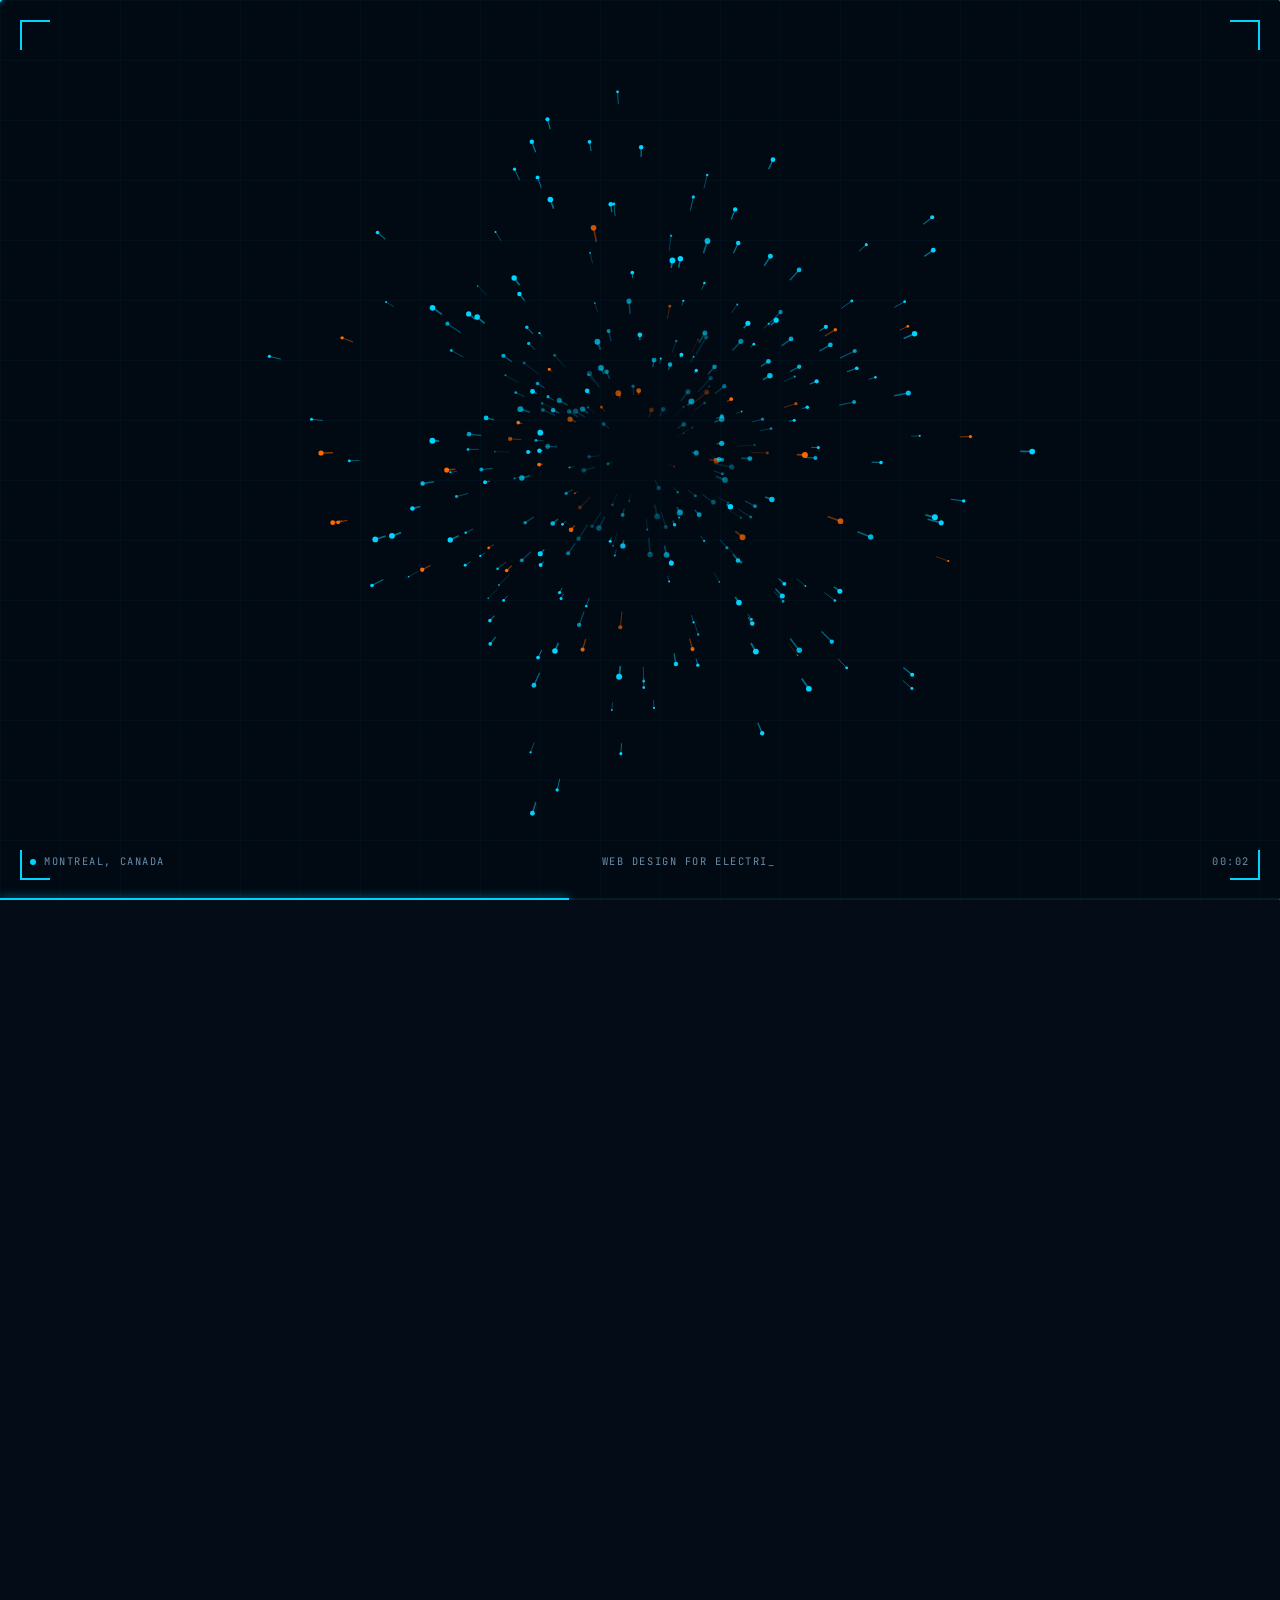
==== index.html @ 4c8c7521 "Initial commit — Chemali Digital website" ====
<!DOCTYPE html>
<html lang="en">
<head>
  <meta charset="UTF-8">
  <meta name="viewport" content="width=device-width, initial-scale=1.0">
  <meta name="description" content="Chemali Digital — Custom web design built exclusively for electricians. Montreal-based. Conversion-obsessed.">
  <title>Chemali Digital | Web Design for Electricians</title>

  <link rel="preconnect" href="https://fonts.googleapis.com">
  <link rel="preconnect" href="https://fonts.gstatic.com" crossorigin>
  <link href="https://fonts.googleapis.com/css2?family=Orbitron:wght@400;600;700;900&family=Rajdhani:wght@300;400;500;600;700&family=JetBrains+Mono:wght@400;500;700&display=swap" rel="stylesheet">

  <link rel="stylesheet" href="css/style.css">
</head>
<body>

  <!-- Custom Cursor -->
  <div id="cursor" class="cursor">
    <div class="cursor-ring"></div>
    <div class="cursor-h"></div>
    <div class="cursor-v"></div>
  </div>
  <div id="cursorDot" class="cursor-dot"></div>

  <!-- ═══════════════════════════════════════
       INTRO SCREEN — Particle Animation
  ═══════════════════════════════════════ -->
  <div id="intro" class="intro">
    <canvas id="particleCanvas"></canvas>
    <div class="intro-overlay-grid"></div>
    <div class="intro-scan-line" id="scanLine"></div>
    <div class="intro-corners">
      <div class="ic tl"></div>
      <div class="ic tr"></div>
      <div class="ic bl"></div>
      <div class="ic br"></div>
    </div>
    <div class="intro-bottom-bar">
      <div class="ib-left">
        <span class="ib-pulse"></span>
        <span class="ib-text mono">MONTREAL, CANADA</span>
      </div>
      <div class="ib-center mono" id="introTagline"></div>
      <div class="ib-right mono" id="introTimer">00:00</div>
    </div>
    <div class="intro-loading-bar">
      <div class="intro-loading-fill" id="introLoadingFill"></div>
    </div>
  </div>

  <!-- Page Transition Wipe -->
  <div id="pageTransition" class="page-transition">
    <div class="pt-block-1"></div>
    <div class="pt-block-2"></div>
  </div>

  <!-- ═══════════════════════════════════════
       MAIN APP
  ═══════════════════════════════════════ -->
  <div id="app" class="app">

    <!-- NAVBAR -->
    <nav id="navbar" class="navbar">
      <div class="nav-inner">
        <div class="nav-logo" data-nav="home">
          <div class="logo-icon">
            <svg width="34" height="34" viewBox="0 0 34 34" fill="none" xmlns="http://www.w3.org/2000/svg">
              <defs>
                <filter id="lGlow"><feGaussianBlur stdDeviation="1.5" result="b"/><feMerge><feMergeNode in="b"/><feMergeNode in="SourceGraphic"/></feMerge></filter>
              </defs>
              <!-- Outer hex -->
              <path d="M17 1.5 L30.5 9.25 L30.5 24.75 L17 32.5 L3.5 24.75 L3.5 9.25 Z"
                    stroke="#00D4FF" stroke-width="1.2" fill="rgba(0,212,255,0.06)" filter="url(#lGlow)"/>
              <!-- Inner hex -->
              <path d="M17 7 L25.5 12 L25.5 22 L17 27 L8.5 22 L8.5 12 Z"
                    stroke="#00D4FF" stroke-width="0.6" fill="none" opacity="0.35"/>
              <!-- Lightning bolt -->
              <path d="M20 5 L12.5 18 L17.5 18 L14 29 L21.5 16 L16.5 16 Z"
                    fill="#00D4FF" filter="url(#lGlow)"/>
              <!-- Corner sparks -->
              <circle cx="3.5" cy="9.25" r="1.5" fill="#FF6B00" opacity="0.8"/>
              <circle cx="30.5" cy="24.75" r="1.5" fill="#FF6B00" opacity="0.8"/>
            </svg>
          </div>
          <div class="logo-wordmark">
            <div class="lw-top">CHEMALI</div>
            <div class="lw-bottom">DIGITAL</div>
          </div>
        </div>

        <div class="nav-links" id="navLinks">
          <a class="nav-link active" data-nav="home">
            <span class="nl-num">01</span>HOME
          </a>
          <a class="nav-link" data-nav="about">
            <span class="nl-num">02</span>ABOUT
          </a>
          <a class="nav-link" data-nav="contact">
            <span class="nl-num">03</span>CONTACT
          </a>
        </div>

        <div class="nav-right">
          <div class="nav-status">
            <span class="ns-dot"></span>
            <span class="mono">ACCEPTING CLIENTS</span>
          </div>
          <button class="hamburger" id="hamburger" aria-label="Menu">
            <span></span><span></span><span></span>
          </button>
        </div>
      </div>
      <div class="nav-progress-bar" id="navProgress"></div>
    </nav>

    <!-- Mobile Menu -->
    <div id="mobileMenu" class="mobile-menu">
      <div class="mm-inner">
        <a class="mm-link" data-nav="home"><span>01</span> HOME</a>
        <a class="mm-link" data-nav="about"><span>02</span> ABOUT</a>
        <a class="mm-link" data-nav="contact"><span>03</span> CONTACT</a>
      </div>
    </div>

    <!-- Ambient Background Canvas -->
    <canvas id="bgCanvas" class="bg-canvas"></canvas>

    <!-- ═══ PAGE: HOME ═══ -->
    <section id="page-home" class="page active">

      <!-- HERO -->
      <div class="hero">
        <div class="hero-blueprint-grid"></div>

        <div class="hero-content">
          <div class="hero-eyebrow reveal">
            <div class="eyebrow-line"></div>
            <span class="mono">MONTREAL — EST. 2024</span>
            <div class="eyebrow-line"></div>
          </div>

          <h1 class="hero-title reveal">
            WE BUILD<br>
            WEBSITES THAT<br>
            <span class="ht-accent">WIN JOBS</span><br>
            FOR ELECTRICIANS.
          </h1>

          <p class="hero-sub reveal">
            100% custom. Zero templates. Built to convert<br class="d-only">
            visitors into paying customers — every time.
          </p>

          <div class="hero-actions reveal">
            <button class="btn-primary" data-nav="contact">
              <span>GET YOUR WEBSITE</span>
              <span class="ba-arrow">→</span>
            </button>
            <button class="btn-ghost" data-nav="about">
              <span>SEE THE PROCESS</span>
            </button>
          </div>

          <div class="hero-metrics reveal">
            <div class="hm-item">
              <div class="hm-val mono"><span class="counter" data-target="100">0</span><span class="hm-unit">%</span></div>
              <div class="hm-label">CUSTOM BUILT</div>
            </div>
            <div class="hm-sep"></div>
            <div class="hm-item">
              <div class="hm-val mono">0</div>
              <div class="hm-label">TEMPLATES USED</div>
            </div>
            <div class="hm-sep"></div>
            <div class="hm-item">
              <div class="hm-val mono">24H</div>
              <div class="hm-label">RESPONSE TIME</div>
            </div>
          </div>
        </div>

        <div class="hero-visual reveal">
          <div class="circuit-art">
            <svg viewBox="0 0 340 480" fill="none" xmlns="http://www.w3.org/2000/svg" class="circuit-svg">
              <defs>
                <filter id="glow-strong">
                  <feGaussianBlur stdDeviation="4" result="blur"/>
                  <feMerge><feMergeNode in="blur"/><feMergeNode in="SourceGraphic"/></feMerge>
                </filter>
                <filter id="glow-soft">
                  <feGaussianBlur stdDeviation="2" result="blur"/>
                  <feMerge><feMergeNode in="blur"/><feMergeNode in="SourceGraphic"/></feMerge>
                </filter>
                <linearGradient id="pathGrad" x1="0%" y1="0%" x2="0%" y2="100%">
                  <stop offset="0%" stop-color="#00D4FF"/>
                  <stop offset="100%" stop-color="#0066FF"/>
                </linearGradient>
              </defs>

              <!-- Main vertical spine -->
              <path d="M170 10 L170 100 L100 100 L100 200 L170 200 L170 260 L100 360 L175 360 L175 470"
                stroke="url(#pathGrad)" stroke-width="2.5" filter="url(#glow-strong)" class="cp-main"/>

              <!-- Branch left -->
              <path d="M100 150 L50 150 L50 250 L100 250"
                stroke="#00D4FF" stroke-width="1.5" filter="url(#glow-soft)" opacity="0.7" class="cp-bl"/>

              <!-- Branch right -->
              <path d="M170 100 L240 100 L240 200 L170 200"
                stroke="#00D4FF" stroke-width="1.5" filter="url(#glow-soft)" opacity="0.6" class="cp-br"/>

              <!-- Far branch right -->
              <path d="M240 150 L290 150 L290 250 L240 250"
                stroke="#00D4FF" stroke-width="1" filter="url(#glow-soft)" opacity="0.35" class="cp-fr"/>

              <!-- Bottom branches -->
              <path d="M100 360 L50 360 L50 420"
                stroke="#FF6B00" stroke-width="1.5" filter="url(#glow-soft)" opacity="0.8" class="cp-bot"/>
              <path d="M175 360 L230 360 L230 420"
                stroke="#00D4FF" stroke-width="1" filter="url(#glow-soft)" opacity="0.5" class="cp-bot2"/>

              <!-- Horizontal connectors -->
              <path d="M50 200 L100 200" stroke="#FF6B00" stroke-width="1" opacity="0.6"/>
              <path d="M240 175 L290 175" stroke="#00D4FF" stroke-width="0.8" opacity="0.4"/>

              <!-- Lightning bolt (center) -->
              <path d="M185 30 L140 180 L175 180 L130 340"
                stroke="#FF6B00" stroke-width="3.5" stroke-linecap="round" stroke-linejoin="round"
                filter="url(#glow-strong)" class="bolt-path"/>

              <!-- Nodes -->
              <circle cx="170" cy="100" r="5" fill="#00D4FF" filter="url(#glow-strong)" class="node"/>
              <circle cx="170" cy="200" r="5" fill="#00D4FF" filter="url(#glow-strong)" class="node"/>
              <circle cx="100" cy="100" r="3.5" fill="#00D4FF" filter="url(#glow-soft)" class="node" opacity="0.9"/>
              <circle cx="100" cy="200" r="3.5" fill="#FF6B00" filter="url(#glow-strong)" class="node"/>
              <circle cx="240" cy="100" r="3.5" fill="#00D4FF" filter="url(#glow-soft)" class="node" opacity="0.8"/>
              <circle cx="240" cy="200" r="3.5" fill="#00D4FF" filter="url(#glow-soft)" class="node" opacity="0.8"/>
              <circle cx="50" cy="150" r="3" fill="#FF6B00" filter="url(#glow-strong)" class="node"/>
              <circle cx="290" cy="150" r="2.5" fill="#00D4FF" filter="url(#glow-soft)" class="node" opacity="0.6"/>
              <circle cx="100" cy="360" r="4" fill="#FF6B00" filter="url(#glow-strong)" class="node"/>
              <circle cx="175" cy="360" r="3.5" fill="#00D4FF" filter="url(#glow-strong)" class="node"/>

              <!-- Measurement brackets -->
              <path d="M310 80 L330 80 L330 420 L310 420" stroke="#00D4FF" stroke-width="0.8" opacity="0.3"/>
              <path d="M10 80 L-10 80 L-10 420 L10 420" stroke="#00D4FF" stroke-width="0.8" opacity="0.2"/>

              <!-- Labels -->
              <text x="335" y="255" fill="#00D4FF" font-size="8" font-family="JetBrains Mono" opacity="0.5" transform="rotate(90, 335, 255)">CIRCUIT v2.4</text>
            </svg>

            <div class="ca-ring"></div>
            <div class="ca-ring ca-ring-2"></div>
            <div class="ca-ring ca-ring-3"></div>

            <div class="ca-label-top mono">CUSTOM DESIGN</div>
            <div class="ca-label-bottom mono">CONVERSION READY</div>
          </div>
        </div>
      </div>

      <!-- SERVICES -->
      <div class="services" id="services">
        <div class="services-header reveal">
          <div class="sh-tag mono">[ 01 — SERVICES ]</div>
          <h2 class="sh-title">WHAT YOU GET</h2>
          <div class="sh-line"></div>
        </div>

        <div class="services-grid">
          <div class="svc-card reveal" data-delay="0">
            <div class="svc-num mono">01</div>
            <div class="svc-icon-wrap">
              <svg width="44" height="44" viewBox="0 0 44 44" fill="none">
                <rect x="2" y="2" width="40" height="40" stroke="#00D4FF" stroke-width="1.5" rx="3"/>
                <path d="M9 22 L17 14 L25 22 L33 14" stroke="#00D4FF" stroke-width="2" stroke-linecap="round" stroke-linejoin="round"/>
                <path d="M9 30 L17 22 L25 30 L33 22" stroke="#FF6B00" stroke-width="1.5" stroke-linecap="round" stroke-linejoin="round" opacity="0.75"/>
              </svg>
            </div>
            <h3>CUSTOM DESIGN</h3>
            <p>Built from scratch for your electrical business. No templates. No shortcuts. Every pixel placed to represent your brand the way it deserves.</p>
            <div class="svc-badge">FULLY TAILORED</div>
            <div class="svc-glow-effect"></div>
            <div class="svc-corner tl"></div>
            <div class="svc-corner br"></div>
          </div>

          <div class="svc-card featured reveal" data-delay="120">
            <div class="svc-num mono">02</div>
            <div class="svc-icon-wrap">
              <svg width="44" height="44" viewBox="0 0 44 44" fill="none">
                <circle cx="22" cy="22" r="18" stroke="#00D4FF" stroke-width="1.5"/>
                <path d="M22 8 L22 22 L31 31" stroke="#FF6B00" stroke-width="3" stroke-linecap="round" stroke-linejoin="round"/>
                <circle cx="22" cy="22" r="3.5" fill="#00D4FF"/>
                <circle cx="22" cy="8" r="2" fill="#FF6B00"/>
              </svg>
            </div>
            <h3>LEAD GENERATION</h3>
            <p>Every layout, CTA, and contact form is engineered with one goal: turning website visitors into booked electrical jobs on your calendar.</p>
            <div class="svc-badge">CONVERSION FOCUSED</div>
            <div class="svc-glow-effect"></div>
            <div class="svc-corner tl"></div>
            <div class="svc-corner br"></div>
          </div>

          <div class="svc-card reveal" data-delay="240">
            <div class="svc-num mono">03</div>
            <div class="svc-icon-wrap">
              <svg width="44" height="44" viewBox="0 0 44 44" fill="none">
                <rect x="4" y="8" width="36" height="26" rx="3" stroke="#00D4FF" stroke-width="1.5"/>
                <rect x="10" y="14" width="24" height="14" rx="1.5" stroke="#00D4FF" stroke-width="1" opacity="0.5"/>
                <line x1="16" y1="38" x2="28" y2="38" stroke="#00D4FF" stroke-width="2" stroke-linecap="round"/>
                <line x1="22" y1="34" x2="22" y2="38" stroke="#00D4FF" stroke-width="2" stroke-linecap="round"/>
                <path d="M14 21 L18 17 L22 21 L26 17 L30 21" stroke="#FF6B00" stroke-width="1.5" stroke-linecap="round" stroke-linejoin="round" opacity="0.8"/>
              </svg>
            </div>
            <h3>MOBILE FIRST</h3>
            <p>Most customers search on their phones. Your site will be lightning fast, perfectly responsive, and look stunning on every screen size.</p>
            <div class="svc-badge">LIGHTNING FAST</div>
            <div class="svc-glow-effect"></div>
            <div class="svc-corner tl"></div>
            <div class="svc-corner br"></div>
          </div>
        </div>
      </div>

      <!-- CTA BANNER -->
      <div class="cta-section reveal-section">
        <div class="cta-bg-grid"></div>
        <div class="cta-content">
          <div class="cta-tag mono">[ READY? ]</div>
          <h2 class="cta-headline">
            MAKE YOUR<br>
            <span class="cta-accent">COMPETITION</span><br>
            LOOK AMATEUR.
          </h2>
          <p class="cta-sub">Your website is your best salesperson. Let's make sure it's actually working for you.</p>
          <button class="btn-primary large" data-nav="contact">START YOUR PROJECT →</button>
        </div>
        <div class="cta-deco">
          <div class="cd-ring"></div>
          <div class="cd-ring cd-ring-2"></div>
          <div class="cd-ring cd-ring-3"></div>
          <div class="cd-bolt">⚡</div>
        </div>
      </div>

    </section>

    <!-- ═══ PAGE: ABOUT ═══ -->
    <section id="page-about" class="page">
      <div class="about-wrap">

        <div class="about-hero">
          <div class="section-tag mono reveal">[ 02 — ABOUT ]</div>
          <h1 class="about-headline reveal">
            NICHE DOWN.<br>
            <span class="ah-accent">WIN BIG.</span>
          </h1>
          <p class="about-intro reveal">I'm Marc Chemali — a web designer from Montreal who bet everything on one industry.</p>
        </div>

        <div class="about-grid">
          <div class="about-left">
            <div class="about-block reveal" data-delay="0">
              <div class="ab-marker mono">◈ THE DECISION</div>
              <p>After building websites across multiple industries, I noticed a pattern: electricians were getting burned. Generic templates that looked like every other contractor site. Slow websites that sent customers straight to the competition. Designs that forgot the most important thing — <strong>getting the phone to ring</strong>.</p>
              <p>So I made a choice most designers are too afraid to make: I went all in on one niche. Electricians only.</p>
            </div>

            <div class="about-block reveal" data-delay="150">
              <div class="ab-marker mono">◈ WHY THIS WORKS</div>
              <p>Because I know exactly what a homeowner or contractor needs to see before they trust an electrician with their property. I know what makes an electrical business look credible online. I know what converts.</p>
              <p>Every site I build carries that understanding. Every layout, headline, and call-to-action is informed by real knowledge of the electrical industry.</p>
            </div>

            <div class="about-block reveal" data-delay="300">
              <div class="ab-marker mono">◈ THE BUILD</div>
              <p>No page builders. No WordPress. No cookie-cutter themes. Pure custom code, built from the ground up for your business — fast, unique, and built to last.</p>
            </div>

            <div class="about-cta reveal" data-delay="400">
              <button class="btn-primary" data-nav="contact">WORK WITH ME →</button>
            </div>
          </div>

          <div class="about-right">
            <div class="terminal-card reveal" data-delay="100">
              <div class="tc-header">
                <div class="tc-dots">
                  <span style="background:#FF5F57"></span>
                  <span style="background:#FEBC2E"></span>
                  <span style="background:#28C840"></span>
                </div>
                <span class="tc-title mono">marc_chemali.profile</span>
              </div>
              <div class="tc-body mono" id="terminalBody">
                <span class="tc-cursor" id="termCursor">█</span>
              </div>
            </div>

            <div class="about-stats">
              <div class="as-card reveal" data-delay="200">
                <div class="asc-val mono">MTL</div>
                <div class="asc-label">BASE OF OPERATIONS</div>
              </div>
              <div class="as-card reveal" data-delay="300">
                <div class="asc-val mono">24H</div>
                <div class="asc-label">MAX RESPONSE TIME</div>
              </div>
              <div class="as-card reveal" data-delay="400">
                <div class="asc-val mono">∅</div>
                <div class="asc-label">TEMPLATES USED</div>
              </div>
            </div>
          </div>
        </div>
      </div>
    </section>

    <!-- ═══ PAGE: CONTACT ═══ -->
    <section id="page-contact" class="page">
      <div class="contact-wrap">

        <div class="contact-header">
          <div class="section-tag mono reveal">[ 03 — CONTACT ]</div>
          <h1 class="contact-headline reveal">
            LET'S BUILD<br>
            <span class="ch-accent">SOMETHING</span><br>
            LEGENDARY.
          </h1>
          <p class="contact-sub reveal">Tell me about your electrical business. No pressure, no sales pitch — just a real conversation about what your website could do for you.</p>
        </div>

        <div class="contact-body">
          <div class="contact-info reveal">
            <div class="ci-card">
              <div class="ci-label mono">LOCATION</div>
              <div class="ci-val">Montreal, Quebec, Canada</div>
            </div>
            <div class="ci-card">
              <div class="ci-label mono">EMAIL</div>
              <div class="ci-val">mchemali01@gmail.com</div>
            </div>
            <div class="ci-card">
              <div class="ci-label mono">SPECIALTY</div>
              <div class="ci-val">Electrician Web Design</div>
            </div>
            <div class="ci-card">
              <div class="ci-label mono">RESPONSE TIME</div>
              <div class="ci-val">Within 24 Hours</div>
            </div>
            <div class="ci-status">
              <span class="cis-dot"></span>
              <span>Currently accepting new clients</span>
            </div>
          </div>

          <form id="contactForm" class="contact-form reveal" data-delay="100" novalidate>
            <!--
            ═══════════════════════════════════════════════
            CONTACT FORM SETUP (Web3Forms — FREE, no login)
            ═══════════════════════════════════════════════
            1. Go to https://web3forms.com/
            2. Enter: mchemali01@gmail.com
            3. Click "Create Access Key"
            4. Replace "43012144-61a9-42f6-9ffe-bab1c71afe8f" below with the key you receive
            5. That's it. Forms will arrive in your inbox.
            ═══════════════════════════════════════════════
            -->
            <input type="hidden" name="access_key" value="43012144-61a9-42f6-9ffe-bab1c71afe8f">
            <input type="hidden" name="subject" value="New Website Inquiry — Chemali Digital">
            <input type="hidden" name="redirect" value="false">
            <input type="checkbox" name="botcheck" class="botcheck" tabindex="-1">

            <div class="form-row">
              <div class="form-field">
                <label class="ff-label mono">FIRST NAME</label>
                <input type="text" name="first_name" class="ff-input" placeholder="John" required autocomplete="given-name">
                <div class="ff-line"></div>
              </div>
              <div class="form-field">
                <label class="ff-label mono">LAST NAME</label>
                <input type="text" name="last_name" class="ff-input" placeholder="Smith" required autocomplete="family-name">
                <div class="ff-line"></div>
              </div>
            </div>

            <div class="form-field">
              <label class="ff-label mono">EMAIL ADDRESS</label>
              <input type="email" name="email" class="ff-input" placeholder="john@smithelectric.com" required autocomplete="email">
              <div class="ff-line"></div>
            </div>

            <div class="form-field">
              <label class="ff-label mono">YOUR MESSAGE</label>
              <textarea name="message" class="ff-input ff-textarea" placeholder="Tell me about your electrical business — what you need, what you want your website to do for you, and where you're based..." required rows="5"></textarea>
              <div class="ff-line"></div>
            </div>

            <button type="submit" id="submitBtn" class="btn-primary full">
              <span id="btnText">SEND MESSAGE</span>
              <span id="btnArrow" class="ba-arrow">→</span>
              <span id="btnLoader" class="btn-loader" style="display:none">◌</span>
            </button>

            <div id="formSuccess" class="form-msg success" style="display:none">
              <span class="fm-icon">✓</span>
              <span>Message sent. I'll get back to you within 24 hours.</span>
            </div>
            <div id="formError" class="form-msg error" style="display:none">
              <span class="fm-icon">✗</span>
              <span>Something went wrong. Email me directly: mchemali01@gmail.com</span>
            </div>
          </form>
        </div>
      </div>
    </section>

    <!-- FOOTER -->
    <footer class="footer">
      <div class="footer-grid"></div>
      <div class="footer-inner">
        <div class="fi-logo" data-nav="home">
          <svg width="22" height="22" viewBox="0 0 34 34" fill="none" style="margin-right:8px;vertical-align:middle">
            <path d="M17 1.5 L30.5 9.25 L30.5 24.75 L17 32.5 L3.5 24.75 L3.5 9.25 Z" stroke="#00D4FF" stroke-width="1.5" fill="rgba(0,212,255,0.06)"/>
            <path d="M20 5 L12.5 18 L17.5 18 L14 29 L21.5 16 L16.5 16 Z" fill="#00D4FF"/>
          </svg>
          <span>CHEMALI</span><span class="accent"> DIGITAL</span>
        </div>
        <p class="fi-sub">Custom Web Design for Electricians — Montreal</p>
        <div class="fi-nav">
          <a data-nav="home">HOME</a>
          <span>·</span>
          <a data-nav="about">ABOUT</a>
          <span>·</span>
          <a data-nav="contact">CONTACT</a>
        </div>
        <div class="fi-divider"></div>
        <p class="fi-copy mono">© 2025 CHEMALI DIGITAL. ALL RIGHTS RESERVED.</p>
      </div>
    </footer>

  </div><!-- end #app -->

  <script src="js/particles.js"></script>
  <script src="js/app.js"></script>
</body>
</html>
---- css/style.css ----
/* ═══════════════════════════════════════════════════════════════
   CHEMALI DIGITAL — COMPLETE STYLESHEET
   Industrial Blueprint Theme | Dark Mode | Montreal Electrician Web Design
   ═══════════════════════════════════════════════════════════════ */

/* ── Variables ──────────────────────────────────────────────── */
:root {
  --bg:        #040C18;
  --bg-2:      #071525;
  --bg-3:      #0A1F3A;
  --bg-card:   #070F1E;
  --cyan:      #00D4FF;
  --cyan-dim:  #0099BB;
  --cyan-glow: rgba(0, 212, 255, 0.25);
  --orange:    #FF6B00;
  --orange-glow: rgba(255, 107, 0, 0.25);
  --text:      #E8F4FD;
  --text-2:    #B8D4E8;
  --muted:     #6B8FA8;
  --border:    rgba(0, 212, 255, 0.12);
  --border-hi: rgba(0, 212, 255, 0.35);
  --nav-h:     72px;

  --font-head: 'Orbitron', sans-serif;
  --font-body: 'Rajdhani', sans-serif;
  --font-mono: 'JetBrains Mono', monospace;
}

/* ── Reset ──────────────────────────────────────────────────── */
*, *::before, *::after { box-sizing: border-box; margin: 0; padding: 0; }

html {
  scroll-behavior: smooth;
  font-size: 16px;
}

body {
  background: var(--bg);
  color: var(--text);
  font-family: var(--font-body);
  font-size: 1rem;
  line-height: 1.6;
  cursor: none;
  overflow-x: hidden;
  -webkit-font-smoothing: antialiased;
}

a, button { cursor: none; }
strong { color: var(--cyan); font-weight: 600; }
.mono { font-family: var(--font-mono); }
.accent { color: var(--cyan); }
.d-only { display: block; }

/* ── Custom Cursor ──────────────────────────────────────────── */
.cursor {
  position: fixed;
  top: 0; left: 0;
  width: 36px; height: 36px;
  pointer-events: none;
  z-index: 99999;
  transform: translate(-50%, -50%);
  transition: transform 0.08s ease, opacity 0.3s;
}
.cursor-ring {
  position: absolute;
  inset: 0;
  border: 1.5px solid var(--cyan);
  border-radius: 50%;
  opacity: 0.7;
}
.cursor-h {
  position: absolute;
  top: 50%; left: -4px; right: -4px;
  height: 1px;
  background: var(--cyan);
  transform: translateY(-50%);
  opacity: 0.6;
}
.cursor-v {
  position: absolute;
  left: 50%; top: -4px; bottom: -4px;
  width: 1px;
  background: var(--cyan);
  transform: translateX(-50%);
  opacity: 0.6;
}
.cursor-dot {
  position: fixed;
  width: 4px; height: 4px;
  background: var(--cyan);
  border-radius: 50%;
  pointer-events: none;
  z-index: 100000;
  transform: translate(-50%, -50%);
  transition: transform 0.04s ease;
  box-shadow: 0 0 6px var(--cyan);
}
.cursor.hovering .cursor-ring { transform: scale(1.5); opacity: 1; border-color: var(--orange); }
.cursor.hovering .cursor-h, .cursor.hovering .cursor-v { opacity: 0; }
.cursor.clicking .cursor-ring { transform: scale(0.8); }

/* ── Intro Screen ───────────────────────────────────────────── */
.intro {
  position: fixed;
  inset: 0;
  z-index: 1000;
  background: #020A14;
  display: flex;
  align-items: center;
  justify-content: center;
  overflow: hidden;
}

#particleCanvas {
  position: absolute;
  inset: 0;
  width: 100%;
  height: 100%;
}

.intro-overlay-grid {
  position: absolute;
  inset: 0;
  background-image:
    linear-gradient(rgba(0, 212, 255, 0.03) 1px, transparent 1px),
    linear-gradient(90deg, rgba(0, 212, 255, 0.03) 1px, transparent 1px);
  background-size: 60px 60px;
  pointer-events: none;
}

.intro-scan-line {
  position: absolute;
  top: 0; left: 0;
  width: 100%; height: 2px;
  background: linear-gradient(90deg, transparent 0%, var(--cyan) 50%, transparent 100%);
  animation: scanDown 3s ease-in-out;
  opacity: 0;
}
@keyframes scanDown {
  0%   { top: 0%; opacity: 0; }
  5%   { opacity: 0.8; }
  95%  { opacity: 0.5; }
  100% { top: 100%; opacity: 0; }
}

/* Intro corner decorations */
.intro-corners { position: absolute; inset: 20px; pointer-events: none; }
.ic {
  position: absolute;
  width: 30px; height: 30px;
}
.ic.tl { top: 0; left: 0; border-top: 2px solid var(--cyan); border-left: 2px solid var(--cyan); }
.ic.tr { top: 0; right: 0; border-top: 2px solid var(--cyan); border-right: 2px solid var(--cyan); }
.ic.bl { bottom: 0; left: 0; border-bottom: 2px solid var(--cyan); border-left: 2px solid var(--cyan); }
.ic.br { bottom: 0; right: 0; border-bottom: 2px solid var(--cyan); border-right: 2px solid var(--cyan); }

.intro-bottom-bar {
  position: absolute;
  bottom: 30px; left: 30px; right: 30px;
  display: flex;
  align-items: center;
  justify-content: space-between;
  font-family: var(--font-mono);
  font-size: 0.65rem;
  color: var(--muted);
  letter-spacing: 0.15em;
  z-index: 2;
}

.ib-left { display: flex; align-items: center; gap: 8px; }
.ib-pulse {
  width: 6px; height: 6px;
  background: var(--cyan);
  border-radius: 50%;
  animation: pulse 1.5s ease-in-out infinite;
}
@keyframes pulse {
  0%, 100% { opacity: 1; box-shadow: 0 0 0 0 rgba(0,212,255,0.4); }
  50%       { opacity: 0.5; box-shadow: 0 0 0 6px rgba(0,212,255,0); }
}

.intro-loading-bar {
  position: absolute;
  bottom: 0; left: 0; right: 0;
  height: 2px;
  background: rgba(0, 212, 255, 0.1);
}
.intro-loading-fill {
  height: 100%;
  width: 0%;
  background: var(--cyan);
  box-shadow: 0 0 10px var(--cyan);
  transition: width 0.1s linear;
}

/* Intro exit animation */
.intro.exit {
  animation: introExit 0.8s ease forwards;
}
@keyframes introExit {
  0%   { opacity: 1; transform: scale(1); }
  100% { opacity: 0; transform: scale(1.05); pointer-events: none; }
}

/* ── Page Transition ────────────────────────────────────────── */
.page-transition {
  position: fixed;
  inset: 0;
  z-index: 500;
  pointer-events: none;
  display: flex;
}
.pt-block-1, .pt-block-2 {
  flex: 1;
  background: var(--bg-3);
  transform: scaleX(0);
  transform-origin: left;
}
.pt-block-2 {
  background: var(--bg-2);
  transform-origin: right;
}
.page-transition.active .pt-block-1 {
  animation: ptIn 0.25s ease forwards;
}
.page-transition.active .pt-block-2 {
  animation: ptIn 0.25s 0.05s ease forwards;
}
.page-transition.out .pt-block-1 {
  animation: ptOut 0.25s ease forwards;
}
.page-transition.out .pt-block-2 {
  animation: ptOut 0.25s 0.05s ease forwards;
  transform-origin: left;
}
@keyframes ptIn  { from { transform: scaleX(0); } to { transform: scaleX(1); } }
@keyframes ptOut { from { transform: scaleX(1); } to { transform: scaleX(0); } }

/* ── App Container ──────────────────────────────────────────── */
.app {
  position: relative;
  min-height: 100vh;
  transition: opacity 0.6s ease;
}
.bg-canvas {
  position: fixed;
  inset: 0;
  width: 100%;
  height: 100%;
  pointer-events: none;
  z-index: 0;
  opacity: 0.65;
  mix-blend-mode: screen;
}

/* ── Navbar ─────────────────────────────────────────────────── */
.navbar {
  position: fixed;
  top: 0; left: 0; right: 0;
  z-index: 100;
  height: var(--nav-h);
  background: rgba(4, 12, 24, 0.85);
  backdrop-filter: blur(16px);
  -webkit-backdrop-filter: blur(16px);
  border-bottom: 1px solid var(--border);
  transition: background 0.3s, border-color 0.3s;
}
.navbar.scrolled {
  background: rgba(4, 12, 24, 0.97);
  border-color: var(--border-hi);
}

.nav-inner {
  max-width: 1280px;
  margin: 0 auto;
  height: 100%;
  padding: 0 2rem;
  display: flex;
  align-items: center;
  justify-content: space-between;
  gap: 2rem;
}

.nav-logo {
  display: flex;
  align-items: center;
  gap: 0.65rem;
  cursor: none;
  transition: opacity 0.2s;
  white-space: nowrap;
  text-decoration: none;
}
.nav-logo:hover { opacity: 0.85; }
.nav-logo:hover .logo-icon svg {
  filter: drop-shadow(0 0 10px rgba(0, 212, 255, 0.9));
}
.logo-icon {
  flex-shrink: 0;
  transition: filter 0.3s;
}
.logo-icon svg path[fill="#00D4FF"] {
  animation: boltPulse 3s ease-in-out infinite;
}
@keyframes boltPulse {
  0%, 100% { opacity: 1; }
  50%       { opacity: 0.7; filter: brightness(1.4); }
}
.logo-wordmark {
  display: flex;
  flex-direction: column;
  line-height: 1;
  gap: 1px;
}
.lw-top {
  font-family: var(--font-head);
  font-size: 1rem;
  font-weight: 900;
  letter-spacing: 0.06em;
  color: var(--text);
}
.lw-bottom {
  font-family: var(--font-head);
  font-size: 0.48rem;
  font-weight: 400;
  letter-spacing: 0.38em;
  color: var(--cyan);
  opacity: 0.8;
}

.nav-links {
  display: flex;
  gap: 0.5rem;
  align-items: center;
}
.nav-link {
  font-family: var(--font-head);
  font-size: 0.65rem;
  font-weight: 700;
  letter-spacing: 0.12em;
  color: var(--muted);
  text-decoration: none;
  cursor: none;
  padding: 0.5rem 0.9rem;
  position: relative;
  transition: color 0.2s;
  display: flex;
  align-items: center;
  gap: 0.4rem;
  border: 1px solid transparent;
  border-radius: 2px;
}
.nl-num {
  font-size: 0.5rem;
  color: var(--cyan);
  opacity: 0.5;
}
.nav-link::after {
  content: '';
  position: absolute;
  bottom: -1px; left: 50%; right: 50%;
  height: 1px;
  background: var(--cyan);
  transition: left 0.3s, right 0.3s;
}
.nav-link:hover { color: var(--text); }
.nav-link:hover::after { left: 10%; right: 10%; }
.nav-link.active {
  color: var(--cyan);
  border-color: var(--border);
  background: rgba(0, 212, 255, 0.04);
}
.nav-link.active::after { left: 0; right: 0; }
.nav-link.active .nl-num { opacity: 1; }

.nav-right {
  display: flex;
  align-items: center;
  gap: 1.5rem;
}
.nav-status {
  display: flex;
  align-items: center;
  gap: 0.5rem;
  font-family: var(--font-mono);
  font-size: 0.58rem;
  color: var(--muted);
  letter-spacing: 0.08em;
}
.ns-dot {
  width: 6px; height: 6px;
  background: #00FF88;
  border-radius: 50%;
  box-shadow: 0 0 8px #00FF88;
  animation: pulse 2s ease-in-out infinite;
  flex-shrink: 0;
}

.nav-progress-bar {
  position: absolute;
  bottom: -1px; left: 0;
  height: 1px;
  background: var(--cyan);
  box-shadow: 0 0 8px var(--cyan);
  width: 0%;
  transition: width 0.1s linear;
}

.hamburger {
  display: none;
  flex-direction: column;
  gap: 5px;
  background: none;
  border: none;
  padding: 6px;
  cursor: none;
}
.hamburger span {
  display: block;
  width: 22px; height: 1.5px;
  background: var(--text);
  transition: transform 0.3s, opacity 0.3s;
}
.hamburger.open span:nth-child(1) { transform: translateY(6.5px) rotate(45deg); }
.hamburger.open span:nth-child(2) { opacity: 0; }
.hamburger.open span:nth-child(3) { transform: translateY(-6.5px) rotate(-45deg); }

/* Mobile Menu */
.mobile-menu {
  position: fixed;
  top: var(--nav-h); left: 0; right: 0;
  background: rgba(4, 12, 24, 0.98);
  backdrop-filter: blur(20px);
  z-index: 99;
  transform: translateY(-120%);
  transition: transform 0.4s cubic-bezier(0.16, 1, 0.3, 1);
  border-bottom: 1px solid var(--border);
}
.mobile-menu.open { transform: translateY(0); }
.mm-inner {
  padding: 1.5rem 2rem;
  display: flex;
  flex-direction: column;
  gap: 0.5rem;
}
.mm-link {
  font-family: var(--font-head);
  font-size: 1.4rem;
  font-weight: 900;
  color: var(--muted);
  cursor: none;
  padding: 0.8rem 0;
  border-bottom: 1px solid var(--border);
  transition: color 0.2s, padding-left 0.2s;
  display: flex;
  align-items: center;
  gap: 1rem;
}
.mm-link span { color: var(--cyan); font-size: 0.7rem; font-family: var(--font-mono); }
.mm-link:last-child { border-bottom: none; }
.mm-link:hover { color: var(--text); padding-left: 0.5rem; }

/* ── Pages ──────────────────────────────────────────────────── */
.page {
  display: none;
  position: relative;
  z-index: 1;
  padding-top: var(--nav-h);
  min-height: 100vh;
}
.page.active { display: block; }
.page.entering { animation: pageIn 0.5s cubic-bezier(0.16, 1, 0.3, 1) forwards; }
.page.leaving  { animation: pageOut 0.3s ease forwards; }

@keyframes pageIn {
  from { opacity: 0; transform: translateY(30px); }
  to   { opacity: 1; transform: translateY(0); }
}
@keyframes pageOut {
  from { opacity: 1; transform: translateY(0); }
  to   { opacity: 0; transform: translateY(-20px); }
}

/* ── Reveal Animations ──────────────────────────────────────── */
.reveal {
  opacity: 0;
  transform: translateY(40px);
  transition: opacity 0.8s cubic-bezier(0.16, 1, 0.3, 1),
              transform 0.8s cubic-bezier(0.16, 1, 0.3, 1);
}
.reveal.revealed {
  opacity: 1;
  transform: translateY(0);
}
.reveal-section .reveal { opacity: 0; transform: translateY(40px); }
.reveal-section.in-view .reveal { opacity: 1; transform: translateY(0); }

/* ── Buttons ────────────────────────────────────────────────── */
.btn-primary {
  display: inline-flex;
  align-items: center;
  gap: 0.75rem;
  font-family: var(--font-head);
  font-size: 0.7rem;
  font-weight: 700;
  letter-spacing: 0.12em;
  color: var(--bg);
  background: var(--cyan);
  border: none;
  padding: 0.85rem 1.75rem;
  cursor: none;
  position: relative;
  overflow: hidden;
  transition: background 0.2s, transform 0.2s, box-shadow 0.2s;
  clip-path: polygon(0 0, calc(100% - 12px) 0, 100% 12px, 100% 100%, 12px 100%, 0 calc(100% - 12px));
}
.btn-primary::before {
  content: '';
  position: absolute;
  inset: 0;
  background: rgba(255, 255, 255, 0.15);
  transform: translateX(-100%);
  transition: transform 0.4s ease;
}
.btn-primary:hover {
  background: #33DDFF;
  box-shadow: 0 0 30px rgba(0, 212, 255, 0.5);
  transform: translateY(-2px);
}
.btn-primary:hover::before { transform: translateX(100%); }
.btn-primary:active { transform: translateY(0); }
.btn-primary.large { font-size: 0.8rem; padding: 1rem 2rem; }
.btn-primary.full  { width: 100%; justify-content: center; }

.btn-ghost {
  display: inline-flex;
  align-items: center;
  gap: 0.5rem;
  font-family: var(--font-head);
  font-size: 0.7rem;
  font-weight: 700;
  letter-spacing: 0.12em;
  color: var(--text-2);
  background: transparent;
  border: 1px solid var(--border-hi);
  padding: 0.85rem 1.75rem;
  cursor: none;
  transition: color 0.2s, border-color 0.2s, background 0.2s;
}
.btn-ghost:hover {
  color: var(--cyan);
  border-color: var(--cyan);
  background: rgba(0, 212, 255, 0.06);
}

.ba-arrow {
  font-size: 1rem;
  transition: transform 0.2s;
}
.btn-primary:hover .ba-arrow { transform: translateX(4px); }

.btn-loader { animation: spin 1s linear infinite; display: inline-block; }
@keyframes spin { to { transform: rotate(360deg); } }

/* ── Section Tags ───────────────────────────────────────────── */
.section-tag {
  font-family: var(--font-mono);
  font-size: 0.65rem;
  color: var(--cyan);
  letter-spacing: 0.2em;
  margin-bottom: 1rem;
}

/* ═══════════════════════════════════════════════════════════════
   HOME PAGE
   ═══════════════════════════════════════════════════════════════ */

/* ── Hero ───────────────────────────────────────────────────── */
.hero {
  position: relative;
  min-height: calc(100vh - var(--nav-h));
  display: grid;
  grid-template-columns: 1fr 1fr;
  align-items: center;
  gap: 4rem;
  padding: 5rem 6vw 4rem;
  overflow: hidden;
}

.hero-blueprint-grid {
  position: absolute;
  inset: 0;
  background-image:
    linear-gradient(rgba(0, 212, 255, 0.025) 1px, transparent 1px),
    linear-gradient(90deg, rgba(0, 212, 255, 0.025) 1px, transparent 1px);
  background-size: 60px 60px;
  pointer-events: none;
}

.hero-content { position: relative; z-index: 2; }

.hero-eyebrow {
  display: flex;
  align-items: center;
  gap: 1rem;
  font-family: var(--font-mono);
  font-size: 0.6rem;
  color: var(--muted);
  letter-spacing: 0.2em;
  margin-bottom: 2rem;
}
.eyebrow-line {
  flex: 1;
  max-width: 60px;
  height: 1px;
  background: linear-gradient(90deg, var(--cyan), transparent);
  opacity: 0.5;
}

.hero-title {
  font-family: var(--font-head);
  font-size: clamp(2.4rem, 4.5vw, 5.5rem);
  font-weight: 900;
  line-height: 1.0;
  letter-spacing: -0.02em;
  margin-bottom: 1.5rem;
  color: var(--text);
}
.ht-accent {
  color: transparent;
  -webkit-text-stroke: 2px var(--cyan);
  text-stroke: 2px var(--cyan);
  text-shadow: 0 0 30px rgba(0, 212, 255, 0.3);
}

.hero-sub {
  font-size: 1.15rem;
  font-weight: 400;
  color: var(--text-2);
  line-height: 1.6;
  margin-bottom: 2.5rem;
}

.hero-actions {
  display: flex;
  gap: 1rem;
  flex-wrap: wrap;
  margin-bottom: 3rem;
}

.hero-metrics {
  display: flex;
  align-items: center;
  gap: 2rem;
  padding: 1.5rem 0;
  border-top: 1px solid var(--border);
}
.hm-item { text-align: center; }
.hm-val {
  font-family: var(--font-mono);
  font-size: 1.6rem;
  font-weight: 700;
  color: var(--cyan);
  line-height: 1;
  margin-bottom: 0.25rem;
}
.hm-unit { font-size: 1rem; }
.hm-label {
  font-family: var(--font-head);
  font-size: 0.5rem;
  letter-spacing: 0.15em;
  color: var(--muted);
}
.hm-sep {
  width: 1px;
  height: 40px;
  background: var(--border);
}

/* ── Hero Visual / Circuit Art ──────────────────────────────── */
.hero-visual {
  position: relative;
  display: flex;
  align-items: center;
  justify-content: center;
  z-index: 2;
}
.circuit-art {
  position: relative;
  width: 340px;
  height: 480px;
}
.circuit-svg {
  width: 100%;
  height: 100%;
  filter: drop-shadow(0 0 20px rgba(0, 212, 255, 0.15));
}

/* Circuit path draw animations */
.cp-main {
  stroke-dasharray: 800;
  stroke-dashoffset: 800;
  animation: drawPath 2s 0.3s cubic-bezier(0.4, 0, 0.2, 1) forwards;
}
.cp-bl {
  stroke-dasharray: 300;
  stroke-dashoffset: 300;
  animation: drawPath 1.5s 0.8s ease forwards;
}
.cp-br {
  stroke-dasharray: 300;
  stroke-dashoffset: 300;
  animation: drawPath 1.5s 1s ease forwards;
}
.cp-fr {
  stroke-dasharray: 200;
  stroke-dashoffset: 200;
  animation: drawPath 1s 1.4s ease forwards;
}
.cp-bot, .cp-bot2 {
  stroke-dasharray: 200;
  stroke-dashoffset: 200;
  animation: drawPath 1s 1.6s ease forwards;
}
.bolt-path {
  stroke-dasharray: 600;
  stroke-dashoffset: 600;
  animation: drawPath 1.5s 0.5s cubic-bezier(0.4, 0, 0.2, 1) forwards;
}
.node {
  opacity: 0;
  animation: fadeIn 0.3s 2s ease forwards;
}
@keyframes drawPath { to { stroke-dashoffset: 0; } }
@keyframes fadeIn   { to { opacity: 1; } }

/* Circuit rings */
.ca-ring {
  position: absolute;
  top: 50%; left: 50%;
  width: 200px; height: 200px;
  border: 1px solid rgba(0, 212, 255, 0.12);
  border-radius: 50%;
  transform: translate(-50%, -50%);
  animation: ringPulse 4s ease-in-out infinite;
}
.ca-ring-2 {
  width: 280px; height: 280px;
  border-color: rgba(0, 212, 255, 0.07);
  animation-delay: -1.3s;
}
.ca-ring-3 {
  width: 360px; height: 360px;
  border-color: rgba(0, 212, 255, 0.04);
  animation-delay: -2.6s;
}
@keyframes ringPulse {
  0%, 100% { transform: translate(-50%, -50%) scale(1); opacity: 1; }
  50%       { transform: translate(-50%, -50%) scale(1.05); opacity: 0.5; }
}

.ca-label-top, .ca-label-bottom {
  position: absolute;
  left: 50%;
  transform: translateX(-50%);
  font-family: var(--font-mono);
  font-size: 0.55rem;
  letter-spacing: 0.2em;
  color: var(--cyan);
  opacity: 0.5;
  white-space: nowrap;
}
.ca-label-top    { top: -24px; }
.ca-label-bottom { bottom: -24px; }

/* ── Services ───────────────────────────────────────────────── */
.services {
  padding: 6rem 6vw;
  position: relative;
  z-index: 1;
}

.services-header {
  display: flex;
  flex-direction: column;
  align-items: center;
  text-align: center;
  margin-bottom: 4rem;
}
.sh-title {
  font-family: var(--font-head);
  font-size: clamp(2rem, 3.5vw, 3.5rem);
  font-weight: 900;
  letter-spacing: -0.02em;
  margin-bottom: 1rem;
}
.sh-line {
  width: 60px; height: 2px;
  background: linear-gradient(90deg, var(--cyan), var(--orange));
}

.services-grid {
  display: grid;
  grid-template-columns: repeat(3, 1fr);
  gap: 1.5rem;
  max-width: 1200px;
  margin: 0 auto;
}

.svc-card {
  position: relative;
  background: var(--bg-card);
  border: 1px solid var(--border);
  padding: 2.5rem 2rem;
  overflow: hidden;
  transition: border-color 0.3s, transform 0.3s, box-shadow 0.3s;
  cursor: none;
}
.svc-card:hover {
  border-color: var(--border-hi);
  transform: translateY(-6px);
  box-shadow: 0 20px 60px rgba(0, 0, 0, 0.5),
              0 0 40px rgba(0, 212, 255, 0.08);
}
.svc-card.featured {
  border-color: rgba(0, 212, 255, 0.3);
  background: linear-gradient(135deg, var(--bg-card), rgba(0, 212, 255, 0.04));
}
.svc-card.featured:hover {
  border-color: var(--cyan);
  box-shadow: 0 20px 60px rgba(0, 0, 0, 0.5),
              0 0 50px rgba(0, 212, 255, 0.15);
}

/* Scan line effect on hover */
.svc-glow-effect {
  position: absolute;
  top: -100%;
  left: 0; right: 0;
  height: 60%;
  background: linear-gradient(180deg, transparent, rgba(0, 212, 255, 0.07), transparent);
  transform: skewY(-3deg);
  transition: none;
  pointer-events: none;
}
.svc-card:hover .svc-glow-effect {
  animation: scanEffect 0.7s ease;
}
@keyframes scanEffect {
  0%   { top: -60%; }
  100% { top: 140%; }
}

/* Corner decorations on cards */
.svc-corner {
  position: absolute;
  width: 16px; height: 16px;
  transition: width 0.3s, height 0.3s;
}
.svc-corner.tl { top: 0; left: 0; border-top: 2px solid var(--cyan); border-left: 2px solid var(--cyan); opacity: 0.4; }
.svc-corner.br { bottom: 0; right: 0; border-bottom: 2px solid var(--cyan); border-right: 2px solid var(--cyan); opacity: 0.4; }
.svc-card:hover .svc-corner { width: 24px; height: 24px; opacity: 1; }

.svc-num {
  font-size: 0.6rem;
  color: var(--muted);
  letter-spacing: 0.15em;
  margin-bottom: 1.5rem;
}
.svc-icon-wrap {
  margin-bottom: 1.5rem;
  opacity: 0.9;
}
.svc-card h3 {
  font-family: var(--font-head);
  font-size: 1rem;
  font-weight: 700;
  letter-spacing: 0.08em;
  color: var(--text);
  margin-bottom: 1rem;
}
.svc-card p {
  font-size: 0.95rem;
  color: var(--text-2);
  line-height: 1.6;
  margin-bottom: 1.5rem;
}
.svc-badge {
  font-family: var(--font-mono);
  font-size: 0.55rem;
  letter-spacing: 0.2em;
  color: var(--cyan);
  border: 1px solid rgba(0, 212, 255, 0.2);
  padding: 0.3rem 0.7rem;
  display: inline-block;
}

/* ── CTA Section ────────────────────────────────────────────── */
.cta-section {
  position: relative;
  margin: 2rem 6vw 6rem;
  padding: 5rem 4rem;
  background: var(--bg-2);
  border: 1px solid var(--border);
  overflow: hidden;
  display: grid;
  grid-template-columns: 1fr auto;
  align-items: center;
  gap: 4rem;
}

.cta-bg-grid {
  position: absolute;
  inset: 0;
  background-image:
    linear-gradient(rgba(0, 212, 255, 0.03) 1px, transparent 1px),
    linear-gradient(90deg, rgba(0, 212, 255, 0.03) 1px, transparent 1px);
  background-size: 40px 40px;
}
.cta-tag {
  font-family: var(--font-mono);
  font-size: 0.6rem;
  color: var(--orange);
  letter-spacing: 0.2em;
  margin-bottom: 1.5rem;
}
.cta-headline {
  font-family: var(--font-head);
  font-size: clamp(2rem, 4vw, 4rem);
  font-weight: 900;
  line-height: 1.05;
  letter-spacing: -0.02em;
  margin-bottom: 1.5rem;
  position: relative;
  z-index: 1;
}
.cta-accent {
  color: var(--orange);
  text-shadow: 0 0 30px rgba(255, 107, 0, 0.4);
}
.cta-sub {
  font-size: 1.05rem;
  color: var(--text-2);
  margin-bottom: 2.5rem;
  position: relative;
  z-index: 1;
}
.cta-content { position: relative; z-index: 1; }

.cta-deco {
  position: relative;
  width: 200px;
  height: 200px;
  flex-shrink: 0;
  display: flex;
  align-items: center;
  justify-content: center;
}
.cd-ring {
  position: absolute;
  inset: 0;
  border: 1px solid rgba(0, 212, 255, 0.15);
  border-radius: 50%;
  animation: ringPulse 3s ease-in-out infinite;
}
.cd-ring-2 { inset: -20px; border-color: rgba(0, 212, 255, 0.08); animation-delay: -1s; }
.cd-ring-3 { inset: -40px; border-color: rgba(0, 212, 255, 0.04); animation-delay: -2s; }
.cd-bolt {
  font-size: 4rem;
  text-shadow: 0 0 30px var(--orange), 0 0 60px var(--orange);
  animation: boltFlicker 3s ease-in-out infinite;
  z-index: 1;
}
@keyframes boltFlicker {
  0%, 100% { opacity: 1; text-shadow: 0 0 30px var(--orange), 0 0 60px var(--orange); }
  50%       { opacity: 0.8; text-shadow: 0 0 15px var(--orange); }
  75%       { opacity: 1; text-shadow: 0 0 50px var(--orange), 0 0 90px var(--orange); }
}

/* ═══════════════════════════════════════════════════════════════
   ABOUT PAGE
   ═══════════════════════════════════════════════════════════════ */
.about-wrap {
  padding: 4rem 6vw 6rem;
  max-width: 1280px;
  margin: 0 auto;
}
.about-hero {
  padding: 3rem 0 4rem;
  border-bottom: 1px solid var(--border);
  margin-bottom: 4rem;
}
.about-headline {
  font-family: var(--font-head);
  font-size: clamp(3rem, 7vw, 8rem);
  font-weight: 900;
  line-height: 0.95;
  letter-spacing: -0.03em;
  margin-bottom: 1.5rem;
}
.ah-accent {
  color: transparent;
  -webkit-text-stroke: 3px var(--orange);
  text-stroke: 3px var(--orange);
  text-shadow: 0 0 40px rgba(255, 107, 0, 0.25);
}
.about-intro {
  font-size: 1.3rem;
  color: var(--text-2);
  max-width: 600px;
}

.about-grid {
  display: grid;
  grid-template-columns: 1fr 1fr;
  gap: 5rem;
  align-items: start;
}

.about-block {
  margin-bottom: 2.5rem;
  padding-bottom: 2.5rem;
  border-bottom: 1px solid var(--border);
}
.about-block:last-of-type { border-bottom: none; }
.ab-marker {
  font-size: 0.65rem;
  color: var(--cyan);
  letter-spacing: 0.2em;
  margin-bottom: 1rem;
}
.about-block p {
  font-size: 1rem;
  color: var(--text-2);
  line-height: 1.75;
  margin-bottom: 1rem;
}
.about-block p:last-child { margin-bottom: 0; }
.about-cta { margin-top: 3rem; }

/* Terminal Card */
.terminal-card {
  background: #040C18;
  border: 1px solid rgba(0, 212, 255, 0.2);
  margin-bottom: 2rem;
  position: relative;
}
.terminal-card::before {
  content: '';
  position: absolute;
  top: 0; left: 0; right: 0;
  height: 1px;
  background: linear-gradient(90deg, transparent, var(--cyan), transparent);
  opacity: 0.5;
}
.tc-header {
  display: flex;
  align-items: center;
  gap: 0.75rem;
  padding: 0.8rem 1rem;
  border-bottom: 1px solid rgba(0, 212, 255, 0.1);
  background: rgba(0, 212, 255, 0.03);
}
.tc-dots { display: flex; gap: 6px; }
.tc-dots span {
  width: 10px; height: 10px;
  border-radius: 50%;
  display: block;
}
.tc-title {
  font-size: 0.6rem;
  color: var(--muted);
  letter-spacing: 0.1em;
  flex: 1;
  text-align: center;
}
.tc-body {
  padding: 1.5rem;
  min-height: 220px;
  font-size: 0.75rem;
  line-height: 1.8;
  color: #00FF88;
  white-space: pre-wrap;
  position: relative;
}
.tc-cursor {
  color: var(--cyan);
  animation: blink 0.8s step-end infinite;
}
@keyframes blink { 0%, 100% { opacity: 1; } 50% { opacity: 0; } }

/* About stats */
.about-stats {
  display: grid;
  grid-template-columns: repeat(3, 1fr);
  gap: 1px;
  background: var(--border);
  border: 1px solid var(--border);
}
.as-card {
  background: var(--bg-card);
  padding: 1.5rem 1rem;
  text-align: center;
  transition: background 0.2s;
}
.as-card:hover { background: var(--bg-2); }
.asc-val {
  font-size: 1.4rem;
  font-weight: 700;
  color: var(--cyan);
  margin-bottom: 0.5rem;
}
.asc-label {
  font-family: var(--font-head);
  font-size: 0.5rem;
  letter-spacing: 0.15em;
  color: var(--muted);
}

/* ═══════════════════════════════════════════════════════════════
   CONTACT PAGE
   ═══════════════════════════════════════════════════════════════ */
.contact-wrap {
  padding: 4rem 6vw 6rem;
  max-width: 1280px;
  margin: 0 auto;
}
.contact-header {
  padding-bottom: 4rem;
  border-bottom: 1px solid var(--border);
  margin-bottom: 4rem;
}
.contact-headline {
  font-family: var(--font-head);
  font-size: clamp(3rem, 7vw, 8rem);
  font-weight: 900;
  line-height: 0.95;
  letter-spacing: -0.03em;
  margin-bottom: 1.5rem;
}
.ch-accent {
  color: transparent;
  -webkit-text-stroke: 3px var(--cyan);
  text-stroke: 3px var(--cyan);
  text-shadow: 0 0 40px rgba(0, 212, 255, 0.3);
}
.contact-sub {
  font-size: 1.1rem;
  color: var(--text-2);
  max-width: 600px;
  line-height: 1.7;
}

.contact-body {
  display: grid;
  grid-template-columns: 1fr 2fr;
  gap: 5rem;
  align-items: start;
}

.ci-card {
  padding: 1.25rem 0;
  border-bottom: 1px solid var(--border);
}
.ci-card:first-child { border-top: 1px solid var(--border); }
.ci-label {
  font-size: 0.55rem;
  color: var(--cyan);
  letter-spacing: 0.2em;
  margin-bottom: 0.4rem;
}
.ci-val {
  font-size: 1rem;
  color: var(--text);
  font-weight: 500;
}

.ci-status {
  display: flex;
  align-items: center;
  gap: 0.6rem;
  margin-top: 1.5rem;
  font-size: 0.85rem;
  color: #00FF88;
}
.cis-dot {
  width: 8px; height: 8px;
  background: #00FF88;
  border-radius: 50%;
  box-shadow: 0 0 10px #00FF88;
  animation: pulse 2s ease-in-out infinite;
  flex-shrink: 0;
}

/* Contact Form */
.contact-form { width: 100%; }

.form-row {
  display: grid;
  grid-template-columns: 1fr 1fr;
  gap: 1.5rem;
}
.form-field { margin-bottom: 2rem; position: relative; }

.ff-label {
  display: block;
  font-size: 0.58rem;
  letter-spacing: 0.2em;
  color: var(--muted);
  margin-bottom: 0.6rem;
  transition: color 0.2s;
}
.form-field:focus-within .ff-label { color: var(--cyan); }

.ff-input {
  display: block;
  width: 100%;
  background: transparent;
  border: none;
  border-bottom: none;
  color: var(--text);
  font-family: var(--font-body);
  font-size: 1.05rem;
  font-weight: 400;
  padding: 0.5rem 0;
  outline: none;
  transition: color 0.2s;
}
.ff-input::placeholder { color: var(--muted); opacity: 0.6; }
.ff-input:focus { color: var(--text); }

.ff-line {
  position: absolute;
  bottom: 0; left: 0; right: 0;
  height: 1px;
  background: var(--border-hi);
  transition: background 0.3s;
}
.ff-line::after {
  content: '';
  position: absolute;
  bottom: 0; left: 50%; right: 50%;
  height: 100%;
  background: var(--cyan);
  box-shadow: 0 0 10px var(--cyan);
  transition: left 0.3s, right 0.3s;
}
.form-field:focus-within .ff-line::after {
  left: 0; right: 0;
}

.ff-textarea {
  resize: none;
  min-height: 120px;
}

.form-msg {
  display: flex;
  align-items: center;
  gap: 0.75rem;
  padding: 1rem 1.25rem;
  margin-top: 1rem;
  font-size: 0.9rem;
  border: 1px solid;
}
.form-msg.success { color: #00FF88; border-color: rgba(0, 255, 136, 0.3); background: rgba(0, 255, 136, 0.05); }
.form-msg.error   { color: #FF4444; border-color: rgba(255, 68, 68, 0.3); background: rgba(255, 68, 68, 0.05); }
.fm-icon { font-size: 1rem; }

.botcheck { display: none !important; }

/* ═══════════════════════════════════════════════════════════════
   FOOTER
   ═══════════════════════════════════════════════════════════════ */
.footer {
  position: relative;
  padding: 4rem 6vw;
  border-top: 1px solid var(--border);
  overflow: hidden;
}
.footer-grid {
  position: absolute;
  inset: 0;
  background-image:
    linear-gradient(rgba(0, 212, 255, 0.02) 1px, transparent 1px),
    linear-gradient(90deg, rgba(0, 212, 255, 0.02) 1px, transparent 1px);
  background-size: 40px 40px;
  pointer-events: none;
}
.footer-inner {
  position: relative;
  max-width: 1280px;
  margin: 0 auto;
  text-align: center;
}
.fi-logo {
  font-family: var(--font-head);
  font-size: 1.5rem;
  font-weight: 900;
  letter-spacing: 0.05em;
  cursor: none;
  display: inline-block;
  margin-bottom: 0.75rem;
  transition: opacity 0.2s;
}
.fi-logo:hover { opacity: 0.7; }
.fi-sub {
  font-size: 0.85rem;
  color: var(--muted);
  margin-bottom: 2rem;
}
.fi-nav {
  display: flex;
  align-items: center;
  justify-content: center;
  gap: 1rem;
  margin-bottom: 2rem;
}
.fi-nav a {
  font-family: var(--font-head);
  font-size: 0.6rem;
  letter-spacing: 0.15em;
  color: var(--muted);
  cursor: none;
  transition: color 0.2s;
}
.fi-nav a:hover { color: var(--cyan); }
.fi-nav span { color: var(--border-hi); }
.fi-divider {
  width: 60px;
  height: 1px;
  background: var(--border);
  margin: 0 auto 1.5rem;
}
.fi-copy {
  font-size: 0.55rem;
  color: var(--muted);
  letter-spacing: 0.15em;
  opacity: 0.6;
}

/* ═══════════════════════════════════════════════════════════════
   RESPONSIVE
   ═══════════════════════════════════════════════════════════════ */
@media (max-width: 1100px) {
  .hero { grid-template-columns: 1fr; padding: 3rem 6vw; }
  .hero-visual { display: none; }
  .hero-title { font-size: clamp(2rem, 6vw, 4rem); }

  .services-grid { grid-template-columns: 1fr; max-width: 500px; }

  .cta-section { grid-template-columns: 1fr; }
  .cta-deco { display: none; }

  .about-grid { grid-template-columns: 1fr; gap: 3rem; }
  .contact-body { grid-template-columns: 1fr; gap: 3rem; }
}

@media (max-width: 768px) {
  :root { --nav-h: 62px; }

  body { cursor: auto; }
  .cursor, .cursor-dot { display: none; }
  a, button { cursor: pointer; }

  .nav-links { display: none; }
  .nav-status { display: none; }
  .hamburger { display: flex; }

  .hero { padding: 2rem 1.5rem 3rem; }
  .hero-title { font-size: clamp(2rem, 8vw, 3rem); }
  .hero-actions { flex-direction: column; }
  .btn-primary, .btn-ghost { width: 100%; justify-content: center; }
  .hero-metrics { gap: 1rem; flex-wrap: wrap; }

  .services { padding: 4rem 1.5rem; }
  .services-grid { gap: 1rem; }

  .cta-section { margin: 1rem 1.5rem 4rem; padding: 3rem 2rem; }
  .cta-headline { font-size: 2rem; }

  .about-wrap,
  .contact-wrap { padding: 2rem 1.5rem 4rem; }

  .about-headline { font-size: 3rem; }
  .contact-headline { font-size: 3rem; }
  .form-row { grid-template-columns: 1fr; gap: 0; }

  .about-stats { grid-template-columns: 1fr; }
  .footer { padding: 3rem 1.5rem; }

  .d-only { display: none; }
}

@media (max-width: 480px) {
  .about-headline, .contact-headline { font-size: 2.2rem; }
  .hero-metrics { display: none; }
  .cta-headline { font-size: 1.8rem; }
}

/* ── Utility ────────────────────────────────────────────────── */
::selection { background: rgba(0, 212, 255, 0.25); color: var(--text); }
::-webkit-scrollbar { width: 6px; }
::-webkit-scrollbar-track { background: var(--bg); }
::-webkit-scrollbar-thumb { background: var(--border-hi); border-radius: 3px; }
::-webkit-scrollbar-thumb:hover { background: var(--cyan-dim); }
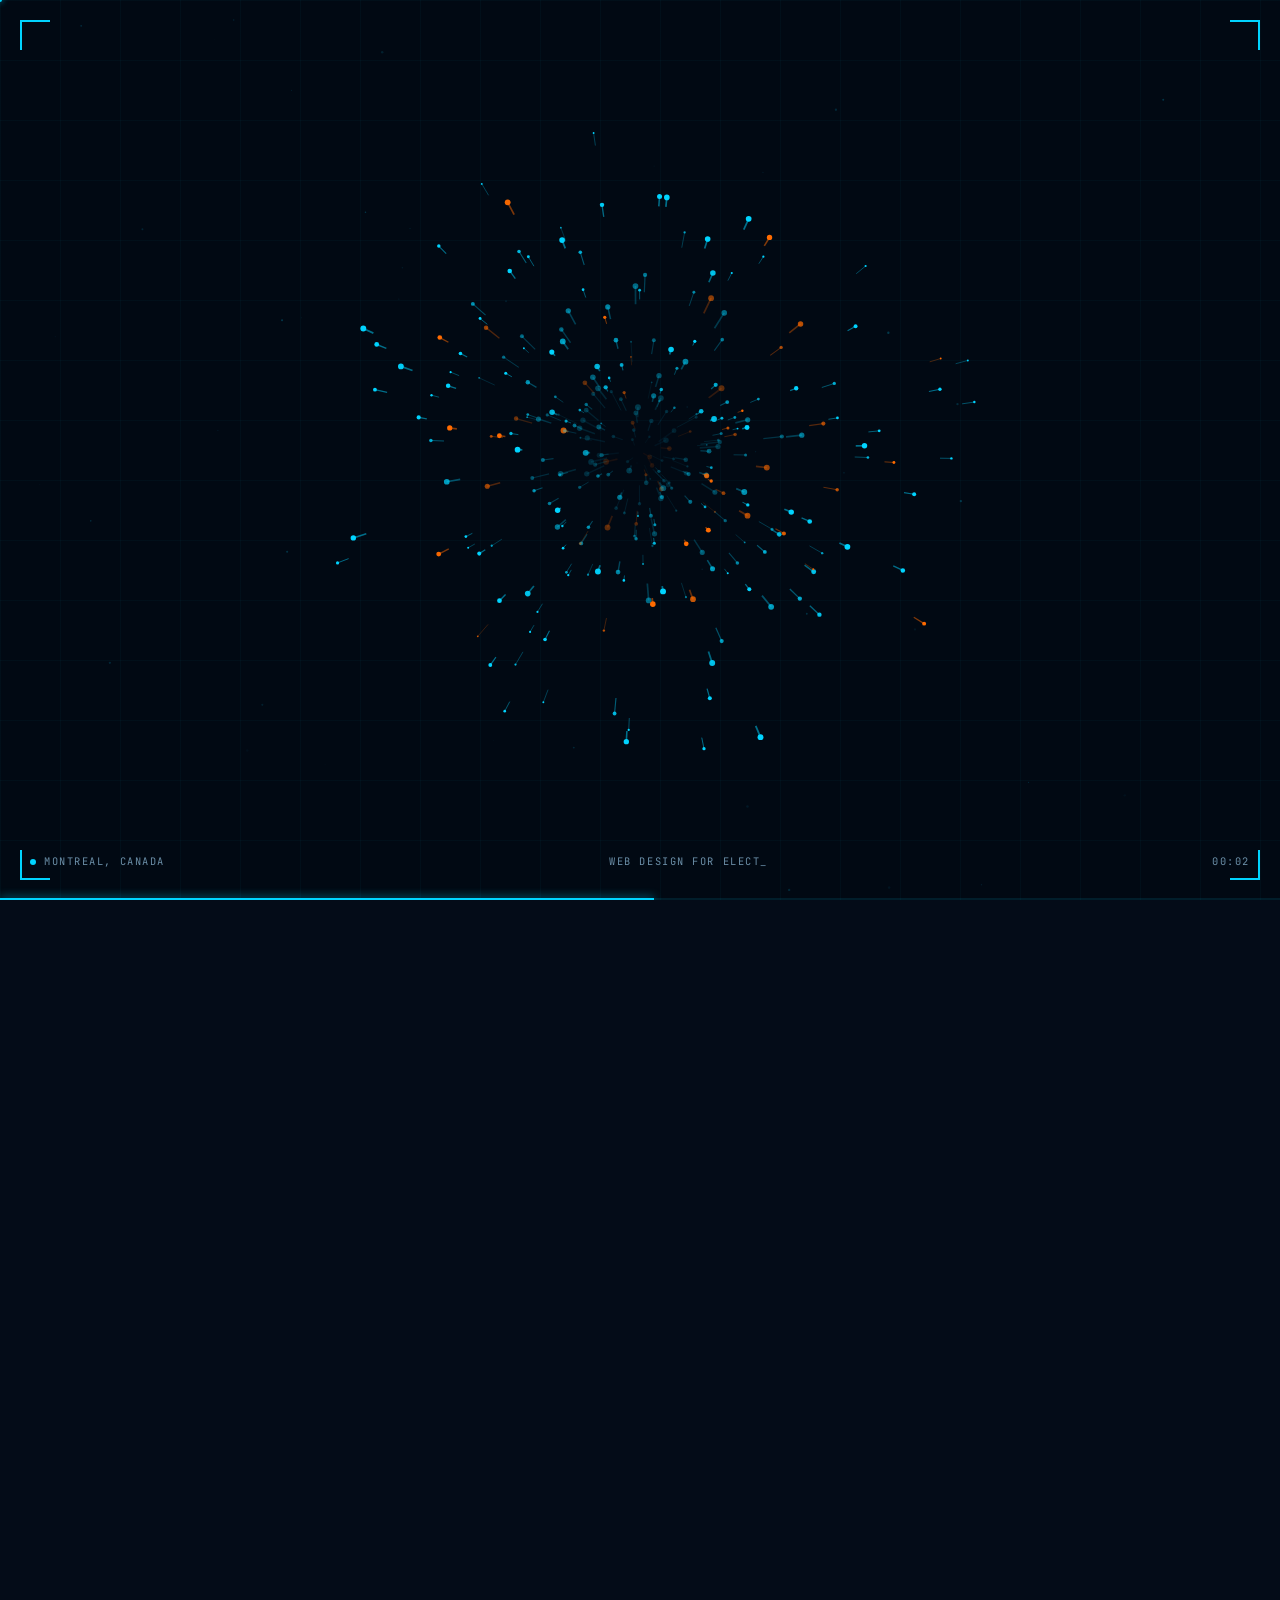
==== commit de782e80: "Add favicon and OG cover image, wire up favicon in HTML Co-Authored-By: Claude Sonnet 4.6 <noreply@a" ====
--- a/index.html
+++ b/index.html
@@ -5,6 +5,7 @@
   <meta name="viewport" content="width=device-width, initial-scale=1.0">
   <meta name="description" content="Chemali Digital — Custom web design built exclusively for electricians. Montreal-based. Conversion-obsessed.">
   <title>Chemali Digital | Web Design for Electricians</title>
+  <link rel="icon" type="image/svg+xml" href="favicon.svg">
 
   <link rel="preconnect" href="https://fonts.googleapis.com">
   <link rel="preconnect" href="https://fonts.gstatic.com" crossorigin>
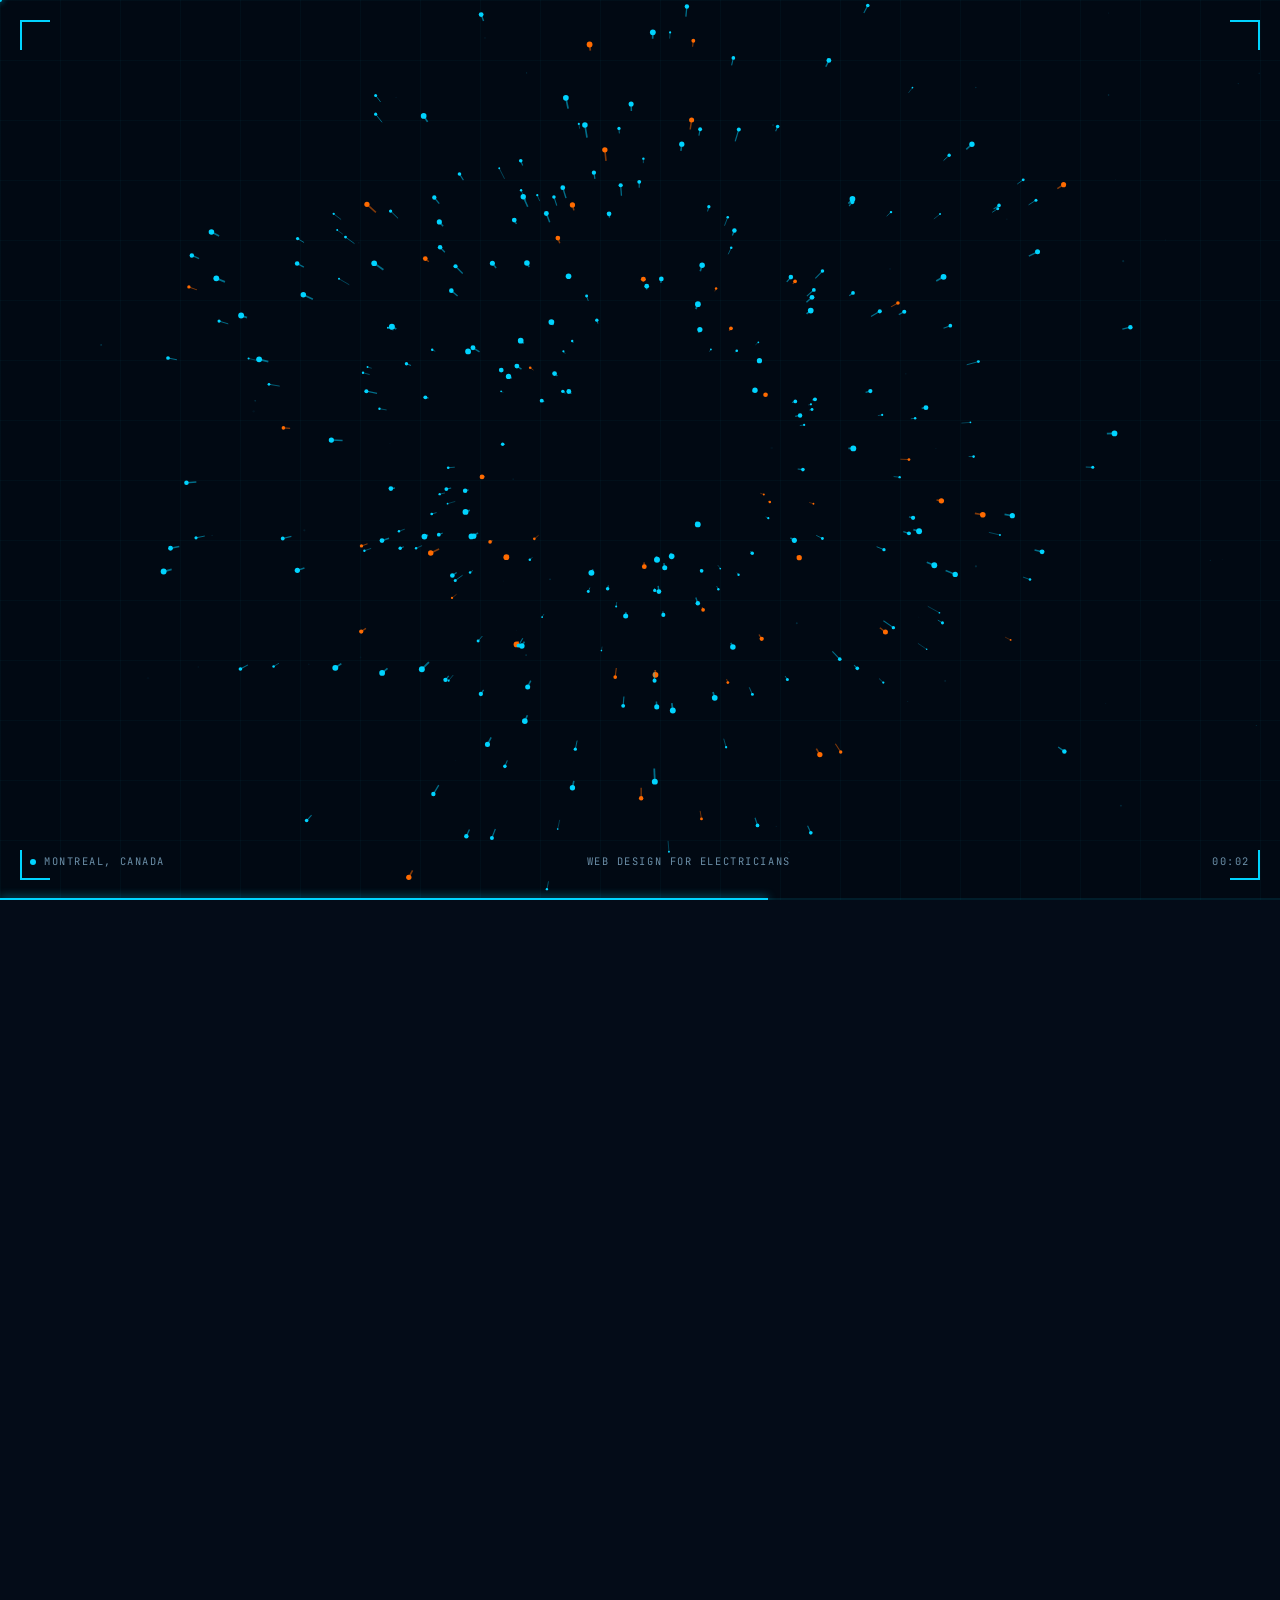
==== commit 8ba6aecd: "Add why-a-website section, lighter background animation, mobile favicons - New "Why your business ne" ====
--- a/index.html
+++ b/index.html
@@ -4,8 +4,17 @@
   <meta charset="UTF-8">
   <meta name="viewport" content="width=device-width, initial-scale=1.0">
   <meta name="description" content="Chemali Digital — Custom web design built exclusively for electricians. Montreal-based. Conversion-obsessed.">
+  <meta name="theme-color" content="#040C18">
   <title>Chemali Digital | Web Design for Electricians</title>
-  <link rel="icon" type="image/svg+xml" href="favicon.svg">
+
+  <!-- Favicon (v3 cache-buster forces refresh on browsers that hung on to the old Wix icon) -->
+  <link rel="icon" type="image/svg+xml" href="favicon.svg?v=3">
+  <link rel="icon" type="image/png" sizes="32x32"  href="favicon-32.png?v=3">
+  <link rel="icon" type="image/png" sizes="16x16"  href="favicon-16.png?v=3">
+  <link rel="icon" type="image/png" sizes="192x192" href="favicon-192.png?v=3">
+  <link rel="apple-touch-icon" sizes="180x180" href="apple-touch-icon.png?v=3">
+  <link rel="shortcut icon" href="favicon-32.png?v=3">
+  <link rel="manifest" href="site.webmanifest?v=3">
 
   <link rel="preconnect" href="https://fonts.googleapis.com">
   <link rel="preconnect" href="https://fonts.gstatic.com" crossorigin>
@@ -259,10 +268,107 @@
         </div>
       </div>
 
+      <!-- WHY A WEBSITE -->
+      <div class="why-section" id="why">
+        <div class="why-header reveal">
+          <div class="sh-tag mono">[ 01 — THE TRUTH ]</div>
+          <h2 class="sh-title">WHY YOUR BUSINESS<br><span class="why-accent">NEEDS A WEBSITE</span></h2>
+          <div class="sh-line"></div>
+          <p class="why-intro">In 2026, your website is the <strong>first interview</strong> every customer runs before they even pick up the phone. Here's what a real one does for you.</p>
+        </div>
+
+        <div class="why-grid">
+          <div class="why-card reveal" data-delay="0">
+            <div class="why-num mono">/ 01</div>
+            <div class="why-icon-wrap">
+              <svg width="42" height="42" viewBox="0 0 42 42" fill="none">
+                <path d="M21 3 L29 8 L29 22 C29 30 21 36 21 36 C21 36 13 30 13 22 L13 8 Z"
+                      stroke="#00D4FF" stroke-width="1.6" fill="rgba(0,212,255,0.05)"/>
+                <path d="M16 20 L20 24 L27 16" stroke="#FF6B00" stroke-width="2.2" stroke-linecap="round" stroke-linejoin="round"/>
+              </svg>
+            </div>
+            <h3>LOOK PROFESSIONAL</h3>
+            <p>A custom-built website signals you take your business seriously. Templates and Facebook pages signal the opposite. Customers notice.</p>
+            <div class="why-tag mono">FIRST IMPRESSION</div>
+          </div>
+
+          <div class="why-card reveal" data-delay="80">
+            <div class="why-num mono">/ 02</div>
+            <div class="why-icon-wrap">
+              <svg width="42" height="42" viewBox="0 0 42 42" fill="none">
+                <path d="M21 4 L34 9 V21 C34 29 21 38 21 38 C21 38 8 29 8 21 V9 Z"
+                      stroke="#00D4FF" stroke-width="1.6" fill="rgba(0,212,255,0.05)"/>
+                <circle cx="21" cy="20" r="6" stroke="#FF6B00" stroke-width="1.6"/>
+                <path d="M21 16 V20 L23.5 22.5" stroke="#FF6B00" stroke-width="1.6" stroke-linecap="round"/>
+              </svg>
+            </div>
+            <h3>BUILD TRUST</h3>
+            <p>Reviews, license numbers, real photos of your work, clear contact info. Every element is designed to remove doubt before they call.</p>
+            <div class="why-tag mono">CREDIBILITY</div>
+          </div>
+
+          <div class="why-card featured reveal" data-delay="160">
+            <div class="why-num mono">/ 03</div>
+            <div class="why-icon-wrap">
+              <svg width="42" height="42" viewBox="0 0 42 42" fill="none">
+                <circle cx="18" cy="18" r="11" stroke="#00D4FF" stroke-width="1.6"/>
+                <line x1="26" y1="26" x2="35" y2="35" stroke="#00D4FF" stroke-width="2" stroke-linecap="round"/>
+                <path d="M14 18 L17 21 L23 14" stroke="#FF6B00" stroke-width="2" stroke-linecap="round" stroke-linejoin="round"/>
+              </svg>
+            </div>
+            <h3>SEO MASTERY</h3>
+            <p>"Electrician near me" gets searched thousands of times a month. We optimize so your site shows up — not your competitor's.</p>
+            <div class="why-tag mono">RANK ON GOOGLE</div>
+          </div>
+
+          <div class="why-card reveal" data-delay="240">
+            <div class="why-num mono">/ 04</div>
+            <div class="why-icon-wrap">
+              <svg width="42" height="42" viewBox="0 0 42 42" fill="none">
+                <rect x="9" y="6" width="24" height="30" rx="2" stroke="#00D4FF" stroke-width="1.6" fill="rgba(0,212,255,0.04)"/>
+                <line x1="14" y1="14" x2="28" y2="14" stroke="#00D4FF" stroke-width="1.4" stroke-linecap="round"/>
+                <line x1="14" y1="20" x2="28" y2="20" stroke="#00D4FF" stroke-width="1.4" stroke-linecap="round"/>
+                <line x1="14" y1="26" x2="22" y2="26" stroke="#FF6B00" stroke-width="1.4" stroke-linecap="round"/>
+              </svg>
+            </div>
+            <h3>CLEAR INFORMATION</h3>
+            <p>Services, pricing structure, service areas, emergency hours. Answer their questions before they have to ask — you'll stop losing leads to confusion.</p>
+            <div class="why-tag mono">ZERO FRICTION</div>
+          </div>
+
+          <div class="why-card reveal" data-delay="320">
+            <div class="why-num mono">/ 05</div>
+            <div class="why-icon-wrap">
+              <svg width="42" height="42" viewBox="0 0 42 42" fill="none">
+                <path d="M8 28 L16 18 L22 24 L34 10" stroke="#00D4FF" stroke-width="2" stroke-linecap="round" stroke-linejoin="round"/>
+                <path d="M28 10 L34 10 L34 16" stroke="#FF6B00" stroke-width="2" stroke-linecap="round" stroke-linejoin="round"/>
+                <line x1="6" y1="34" x2="36" y2="34" stroke="#00D4FF" stroke-width="1.4" opacity="0.5"/>
+              </svg>
+            </div>
+            <h3>CONVERT VISITORS</h3>
+            <p>Strategic CTAs, instant-quote forms, click-to-call. Every page is engineered for one outcome: a booked job on your calendar.</p>
+            <div class="why-tag mono">VISITORS → CLIENTS</div>
+          </div>
+
+          <div class="why-card reveal" data-delay="400">
+            <div class="why-num mono">/ 06</div>
+            <div class="why-icon-wrap">
+              <svg width="42" height="42" viewBox="0 0 42 42" fill="none">
+                <circle cx="21" cy="21" r="14" stroke="#00D4FF" stroke-width="1.6"/>
+                <path d="M21 9 L15 23 L21 23 L17 33 L27 19 L21 19 Z" fill="#FF6B00"/>
+              </svg>
+            </div>
+            <h3>WORKS 24 / 7</h3>
+            <p>Sleep, jobs, family time — your website still answers questions, captures leads, and books estimates. It's your hardest-working employee.</p>
+            <div class="why-tag mono">ALWAYS ON</div>
+          </div>
+        </div>
+      </div>
+
       <!-- SERVICES -->
       <div class="services" id="services">
         <div class="services-header reveal">
-          <div class="sh-tag mono">[ 01 — SERVICES ]</div>
+          <div class="sh-tag mono">[ 02 — SERVICES ]</div>
           <h2 class="sh-title">WHAT YOU GET</h2>
           <div class="sh-line"></div>
         </div>
--- a/css/style.css
+++ b/css/style.css
@@ -249,8 +249,7 @@
   height: 100%;
   pointer-events: none;
   z-index: 0;
-  opacity: 0.65;
-  mix-blend-mode: screen;
+  opacity: 0.85;
 }
 
 /* ── Navbar ─────────────────────────────────────────────────── */
@@ -773,6 +772,152 @@
 .ca-label-bottom { bottom: -24px; }
 
 /* ── Services ───────────────────────────────────────────────── */
+/* ── Why You Need a Website ─────────────────────────────────── */
+.why-section {
+  position: relative;
+  z-index: 1;
+  padding: 6rem 6vw 5rem;
+  border-top: 1px solid var(--border);
+}
+.why-section::before {
+  content: '';
+  position: absolute;
+  top: 0; left: 50%;
+  width: 1px; height: 60px;
+  background: linear-gradient(180deg, var(--cyan), transparent);
+  transform: translateX(-50%);
+  opacity: 0.6;
+}
+
+.why-header {
+  display: flex;
+  flex-direction: column;
+  align-items: center;
+  text-align: center;
+  margin-bottom: 4rem;
+  max-width: 780px;
+  margin-left: auto;
+  margin-right: auto;
+}
+.why-header .sh-tag {
+  font-size: 0.65rem;
+  color: var(--cyan);
+  letter-spacing: 0.22em;
+  margin-bottom: 1rem;
+}
+.why-header .sh-title {
+  font-family: var(--font-head);
+  font-size: clamp(2rem, 3.8vw, 3.6rem);
+  font-weight: 900;
+  line-height: 1.05;
+  letter-spacing: -0.02em;
+  margin-bottom: 1rem;
+}
+.why-accent {
+  background: linear-gradient(90deg, var(--cyan), #66E8FF);
+  -webkit-background-clip: text;
+          background-clip: text;
+  -webkit-text-fill-color: transparent;
+  color: transparent;
+}
+.why-header .sh-line {
+  width: 60px; height: 2px;
+  background: linear-gradient(90deg, var(--cyan), var(--orange));
+  margin: 0.25rem 0 1.5rem;
+}
+.why-intro {
+  color: var(--text-2);
+  font-size: 1.05rem;
+  line-height: 1.7;
+  max-width: 640px;
+}
+
+.why-grid {
+  display: grid;
+  grid-template-columns: repeat(3, 1fr);
+  gap: 1.25rem;
+  max-width: 1240px;
+  margin: 0 auto;
+}
+
+.why-card {
+  position: relative;
+  background: linear-gradient(180deg, var(--bg-card), rgba(7, 21, 37, 0.4));
+  border: 1px solid var(--border);
+  padding: 2.25rem 1.75rem 1.75rem;
+  overflow: hidden;
+  transition: border-color 0.35s, transform 0.35s, box-shadow 0.35s, background 0.35s;
+  cursor: none;
+  clip-path: polygon(0 0, calc(100% - 14px) 0, 100% 14px, 100% 100%, 14px 100%, 0 calc(100% - 14px));
+}
+.why-card::before {
+  content: '';
+  position: absolute;
+  top: 0; left: 0;
+  width: 30%;
+  height: 1px;
+  background: linear-gradient(90deg, var(--cyan), transparent);
+  transition: width 0.4s ease;
+}
+.why-card:hover {
+  border-color: var(--border-hi);
+  transform: translateY(-5px);
+  background: linear-gradient(180deg, var(--bg-card), rgba(0, 212, 255, 0.04));
+  box-shadow: 0 24px 60px rgba(0, 0, 0, 0.45),
+              0 0 38px rgba(0, 212, 255, 0.07);
+}
+.why-card:hover::before { width: 100%; }
+.why-card.featured {
+  border-color: rgba(0, 212, 255, 0.32);
+  background: linear-gradient(180deg, var(--bg-card), rgba(0, 212, 255, 0.05));
+}
+.why-card.featured::before { width: 60%; }
+
+.why-num {
+  font-size: 0.6rem;
+  color: var(--orange);
+  letter-spacing: 0.18em;
+  margin-bottom: 1.25rem;
+  opacity: 0.85;
+}
+.why-icon-wrap {
+  margin-bottom: 1.25rem;
+  width: 54px;
+  height: 54px;
+  display: flex;
+  align-items: center;
+  justify-content: center;
+  border: 1px solid var(--border);
+  background: rgba(0, 212, 255, 0.03);
+}
+.why-card:hover .why-icon-wrap {
+  border-color: var(--border-hi);
+  background: rgba(0, 212, 255, 0.06);
+}
+.why-card h3 {
+  font-family: var(--font-head);
+  font-size: 1rem;
+  font-weight: 800;
+  letter-spacing: 0.08em;
+  color: var(--text);
+  margin-bottom: 0.85rem;
+}
+.why-card p {
+  font-size: 0.93rem;
+  color: var(--text-2);
+  line-height: 1.6;
+  margin-bottom: 1.4rem;
+}
+.why-tag {
+  font-family: var(--font-mono);
+  font-size: 0.55rem;
+  letter-spacing: 0.22em;
+  color: var(--cyan);
+  border-top: 1px solid var(--border);
+  padding-top: 0.85rem;
+  display: block;
+}
+
 .services {
   padding: 6rem 6vw;
   position: relative;
@@ -1348,6 +1493,8 @@
 
   .services-grid { grid-template-columns: 1fr; max-width: 500px; }
 
+  .why-grid { grid-template-columns: repeat(2, 1fr); max-width: 720px; }
+
   .cta-section { grid-template-columns: 1fr; }
   .cta-deco { display: none; }
 
@@ -1374,6 +1521,10 @@
 
   .services { padding: 4rem 1.5rem; }
   .services-grid { gap: 1rem; }
+
+  .why-section { padding: 4rem 1.5rem 3rem; }
+  .why-grid { grid-template-columns: 1fr; max-width: 460px; }
+  .why-card { padding: 2rem 1.5rem 1.5rem; }
 
   .cta-section { margin: 1rem 1.5rem 4rem; padding: 3rem 2rem; }
   .cta-headline { font-size: 2rem; }
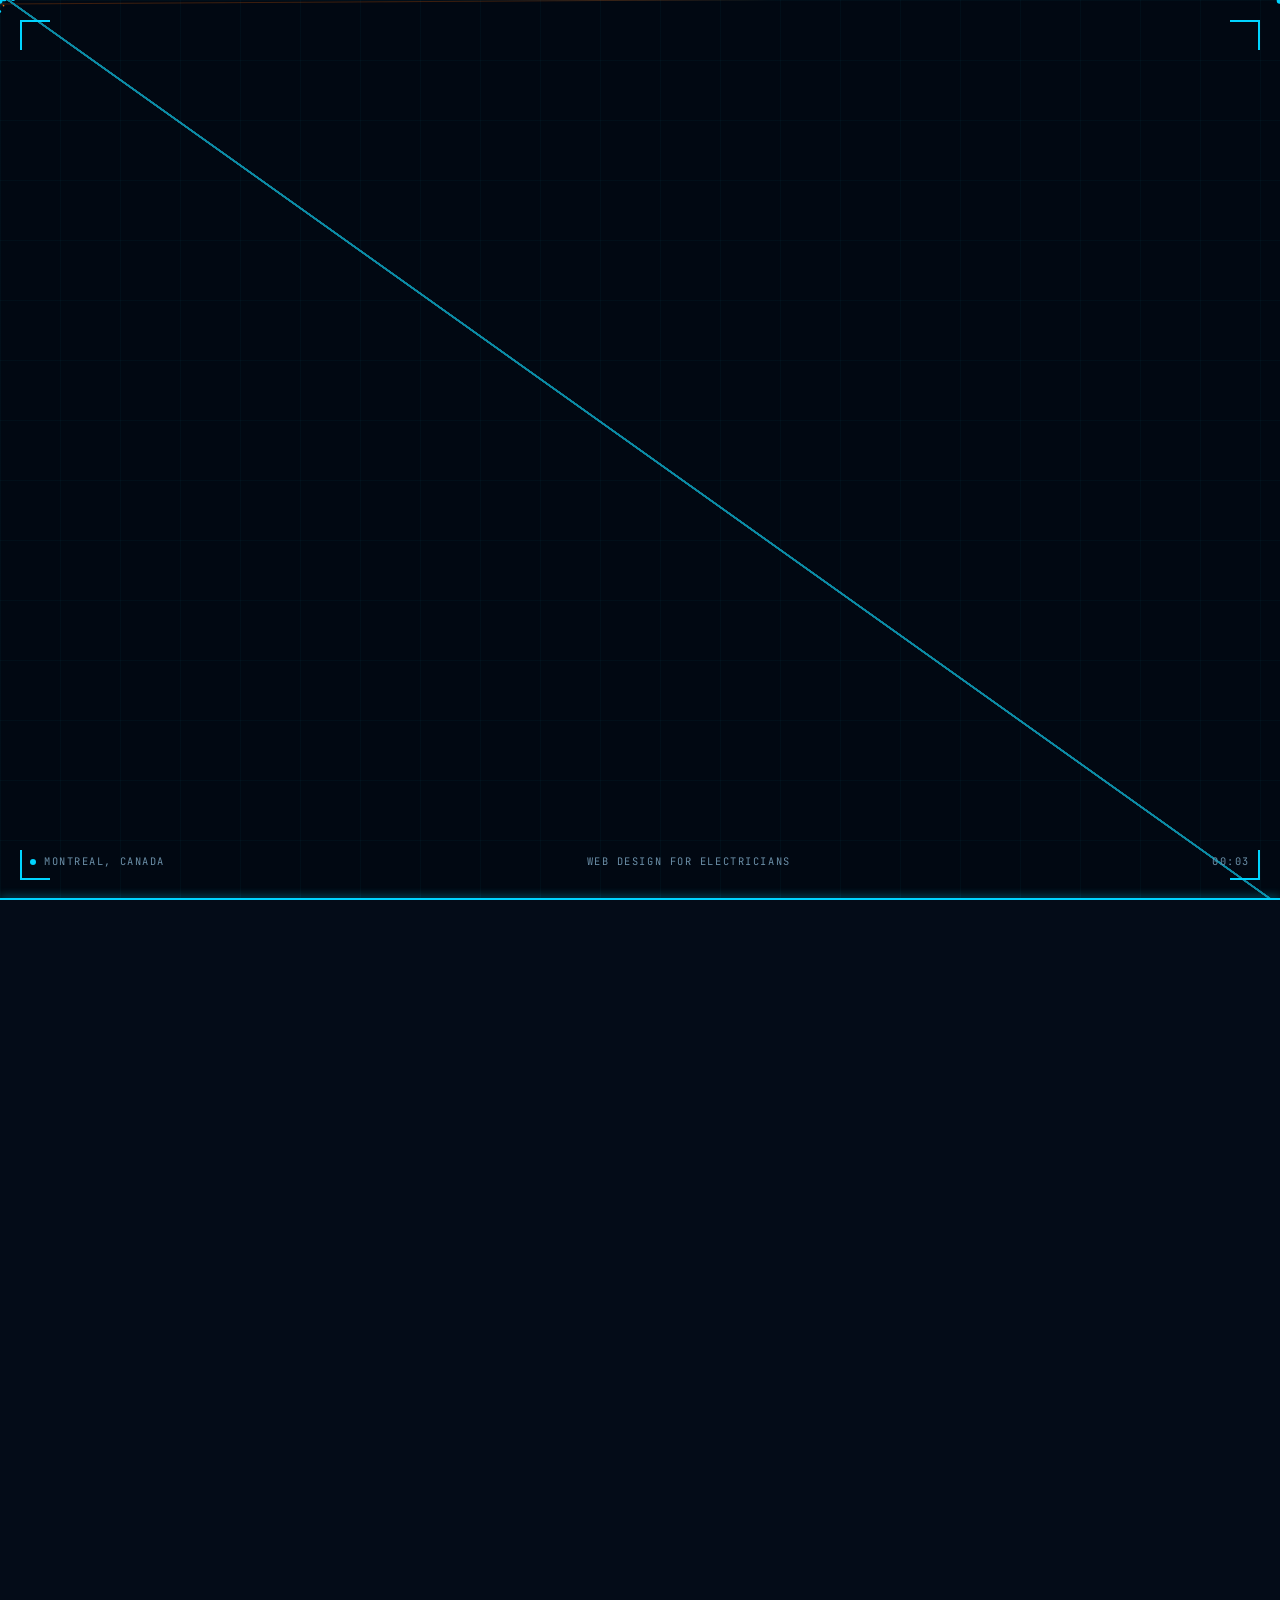
==== commit d720189d: "Team voice rewrite, customization section, legal pages, faster intro - Add fully-customizable sectio" ====
--- a/index.html
+++ b/index.html
@@ -7,20 +7,23 @@
   <meta name="theme-color" content="#040C18">
   <title>Chemali Digital | Web Design for Electricians</title>
 
-  <!-- Favicon (v3 cache-buster forces refresh on browsers that hung on to the old Wix icon) -->
-  <link rel="icon" type="image/svg+xml" href="favicon.svg?v=3">
-  <link rel="icon" type="image/png" sizes="32x32"  href="favicon-32.png?v=3">
-  <link rel="icon" type="image/png" sizes="16x16"  href="favicon-16.png?v=3">
-  <link rel="icon" type="image/png" sizes="192x192" href="favicon-192.png?v=3">
-  <link rel="apple-touch-icon" sizes="180x180" href="apple-touch-icon.png?v=3">
-  <link rel="shortcut icon" href="favicon-32.png?v=3">
-  <link rel="manifest" href="site.webmanifest?v=3">
+  <!-- Favicon (v5 cache-buster forces refresh past the old cached Wix icon) -->
+  <link rel="icon" type="image/svg+xml" href="favicon.svg?v=5">
+  <link rel="icon" type="image/png" sizes="32x32"  href="favicon-32.png?v=5">
+  <link rel="icon" type="image/png" sizes="16x16"  href="favicon-16.png?v=5">
+  <link rel="icon" type="image/png" sizes="192x192" href="favicon-192.png?v=5">
+  <link rel="apple-touch-icon" sizes="180x180" href="apple-touch-icon.png?v=5">
+  <link rel="shortcut icon" href="favicon-32.png?v=5">
+  <link rel="manifest" href="site.webmanifest?v=5">
 
   <link rel="preconnect" href="https://fonts.googleapis.com">
   <link rel="preconnect" href="https://fonts.gstatic.com" crossorigin>
   <link href="https://fonts.googleapis.com/css2?family=Orbitron:wght@400;600;700;900&family=Rajdhani:wght@300;400;500;600;700&family=JetBrains+Mono:wght@400;500;700&display=swap" rel="stylesheet">
 
   <link rel="stylesheet" href="css/style.css">
+
+  <!-- Vercel Web Analytics (auto-injected on Vercel deploy) -->
+  <script defer src="/_vercel/insights/script.js"></script>
 </head>
 <body>
 
@@ -282,9 +285,9 @@
             <div class="why-num mono">/ 01</div>
             <div class="why-icon-wrap">
               <svg width="42" height="42" viewBox="0 0 42 42" fill="none">
-                <path d="M21 3 L29 8 L29 22 C29 30 21 36 21 36 C21 36 13 30 13 22 L13 8 Z"
-                      stroke="#00D4FF" stroke-width="1.6" fill="rgba(0,212,255,0.05)"/>
-                <path d="M16 20 L20 24 L27 16" stroke="#FF6B00" stroke-width="2.2" stroke-linecap="round" stroke-linejoin="round"/>
+                <path d="M21 3 L34 7.5 L34 21 C34 30.5 21 38 21 38 C21 38 8 30.5 8 21 L8 7.5 Z"
+                      stroke="#00D4FF" stroke-width="1.7" fill="rgba(0,212,255,0.05)" stroke-linejoin="round"/>
+                <path d="M14.5 21 L19 25.5 L28 15.5" stroke="#FF6B00" stroke-width="2.4" stroke-linecap="round" stroke-linejoin="round"/>
               </svg>
             </div>
             <h3>LOOK PROFESSIONAL</h3>
@@ -427,6 +430,162 @@
             <div class="svc-corner tl"></div>
             <div class="svc-corner br"></div>
           </div>
+        </div>
+      </div>
+
+      <!-- ═══ FULLY CUSTOMIZABLE ═══ -->
+      <div class="custom-section" id="custom">
+        <div class="custom-bg-grid"></div>
+
+        <div class="custom-header reveal">
+          <div class="sh-tag mono">[ 03 — CUSTOMIZATION ]</div>
+          <h2 class="custom-title">
+            BUILT YOUR WAY.<br>
+            <span class="custom-accent">ADD ANYTHING.</span>
+          </h2>
+          <div class="sh-line"></div>
+          <p class="custom-intro">
+            Your business is not a template, and your website shouldn't be either. <strong>Whatever you want bolted on, we build it in.</strong> Payment processors, online booking, customer portals — if it makes you money or saves you time, it goes on the site.
+          </p>
+        </div>
+
+        <div class="custom-grid">
+          <div class="cust-card reveal" data-delay="0">
+            <div class="cust-icon">
+              <svg width="36" height="36" viewBox="0 0 36 36" fill="none">
+                <rect x="3" y="8" width="30" height="20" rx="2.5" stroke="#00D4FF" stroke-width="1.6" fill="rgba(0,212,255,0.04)"/>
+                <line x1="3" y1="14" x2="33" y2="14" stroke="#00D4FF" stroke-width="1.6"/>
+                <rect x="7" y="20" width="6" height="3" rx="0.5" fill="#FF6B00"/>
+                <line x1="17" y1="22" x2="29" y2="22" stroke="#00D4FF" stroke-width="1.2" opacity="0.6"/>
+              </svg>
+            </div>
+            <h3>PAYMENT PROCESSORS</h3>
+            <p>Stripe, Square, PayPal — accept deposits, take quote fees, sell service packages directly from your site.</p>
+            <div class="cust-tags mono"><span>STRIPE</span><span>SQUARE</span><span>PAYPAL</span></div>
+          </div>
+
+          <div class="cust-card reveal" data-delay="80">
+            <div class="cust-icon">
+              <svg width="36" height="36" viewBox="0 0 36 36" fill="none">
+                <rect x="5" y="7" width="26" height="24" rx="2" stroke="#00D4FF" stroke-width="1.6" fill="rgba(0,212,255,0.04)"/>
+                <line x1="5" y1="13" x2="31" y2="13" stroke="#00D4FF" stroke-width="1.4"/>
+                <line x1="11" y1="4" x2="11" y2="10" stroke="#00D4FF" stroke-width="1.8" stroke-linecap="round"/>
+                <line x1="25" y1="4" x2="25" y2="10" stroke="#00D4FF" stroke-width="1.8" stroke-linecap="round"/>
+                <circle cx="13" cy="20" r="1.5" fill="#FF6B00"/>
+                <circle cx="19" cy="20" r="1.5" fill="#FF6B00" opacity="0.6"/>
+                <circle cx="25" cy="20" r="1.5" fill="#00D4FF" opacity="0.5"/>
+                <circle cx="13" cy="26" r="1.5" fill="#00D4FF" opacity="0.5"/>
+                <circle cx="19" cy="26" r="1.5" fill="#00D4FF"/>
+              </svg>
+            </div>
+            <h3>ONLINE BOOKING</h3>
+            <p>Customers schedule estimates and service calls directly. Synced to your calendar — no back-and-forth, no missed leads.</p>
+            <div class="cust-tags mono"><span>CALENDLY</span><span>ACUITY</span><span>CUSTOM</span></div>
+          </div>
+
+          <div class="cust-card featured reveal" data-delay="160">
+            <div class="cust-icon">
+              <svg width="36" height="36" viewBox="0 0 36 36" fill="none">
+                <path d="M5 28 L5 11 C5 9.5 6 8.5 7.5 8.5 L24 8.5 C25.5 8.5 26.5 9.5 26.5 11 L26.5 20 C26.5 21.5 25.5 22.5 24 22.5 L13 22.5 L8 28 L8 22.5 L7.5 22.5 C6 22.5 5 21.5 5 20 Z" stroke="#00D4FF" stroke-width="1.6" fill="rgba(0,212,255,0.04)"/>
+                <circle cx="11" cy="15.5" r="1.2" fill="#FF6B00"/>
+                <circle cx="15.5" cy="15.5" r="1.2" fill="#FF6B00"/>
+                <circle cx="20" cy="15.5" r="1.2" fill="#FF6B00"/>
+                <circle cx="29" cy="14" r="3.5" stroke="#FF6B00" stroke-width="1.4" fill="none"/>
+                <path d="M27.5 14 L28.7 15.2 L30.5 13" stroke="#FF6B00" stroke-width="1.4" stroke-linecap="round" stroke-linejoin="round"/>
+              </svg>
+            </div>
+            <h3>LIVE CHAT &amp; SMS</h3>
+            <p>Instant replies to website visitors. SMS notifications when a lead comes in, so you never miss the first 5 minutes that matter.</p>
+            <div class="cust-tags mono"><span>INTERCOM</span><span>TIDIO</span><span>TWILIO</span></div>
+          </div>
+
+          <div class="cust-card reveal" data-delay="240">
+            <div class="cust-icon">
+              <svg width="36" height="36" viewBox="0 0 36 36" fill="none">
+                <circle cx="13" cy="13" r="5" stroke="#00D4FF" stroke-width="1.6" fill="rgba(0,212,255,0.04)"/>
+                <path d="M3 30 C3 24.5 7.5 21 13 21 C18.5 21 23 24.5 23 30" stroke="#00D4FF" stroke-width="1.6"/>
+                <rect x="22" y="11" width="10" height="14" rx="1.5" stroke="#FF6B00" stroke-width="1.4" fill="none"/>
+                <line x1="24" y1="14.5" x2="30" y2="14.5" stroke="#FF6B00" stroke-width="1" opacity="0.7"/>
+                <line x1="24" y1="17.5" x2="30" y2="17.5" stroke="#FF6B00" stroke-width="1" opacity="0.7"/>
+                <line x1="24" y1="20.5" x2="28" y2="20.5" stroke="#FF6B00" stroke-width="1" opacity="0.7"/>
+              </svg>
+            </div>
+            <h3>CUSTOMER PORTAL</h3>
+            <p>Logged-in area for clients to view past invoices, request service, upload photos, and track ongoing work.</p>
+            <div class="cust-tags mono"><span>SECURE LOGIN</span><span>INVOICES</span></div>
+          </div>
+
+          <div class="cust-card reveal" data-delay="320">
+            <div class="cust-icon">
+              <svg width="36" height="36" viewBox="0 0 36 36" fill="none">
+                <path d="M18 5 L21 13 L29.5 13 L22.5 18 L25.5 26.5 L18 21.5 L10.5 26.5 L13.5 18 L6.5 13 L15 13 Z" stroke="#00D4FF" stroke-width="1.6" fill="rgba(0,212,255,0.04)" stroke-linejoin="round"/>
+                <path d="M18 5 L21 13 L29.5 13 L22.5 18 L24.5 23 L18 19 Z" fill="#FF6B00" opacity="0.85"/>
+              </svg>
+            </div>
+            <h3>REVIEW INTEGRATION</h3>
+            <p>Pull real Google reviews onto your site. Auto-prompt happy customers for new reviews after a completed job.</p>
+            <div class="cust-tags mono"><span>GOOGLE</span><span>YELP</span><span>AUTO PROMPT</span></div>
+          </div>
+
+          <div class="cust-card reveal" data-delay="400">
+            <div class="cust-icon">
+              <svg width="36" height="36" viewBox="0 0 36 36" fill="none">
+                <path d="M5 19 L13 11 L19 17 L31 5" stroke="#00D4FF" stroke-width="2" stroke-linecap="round" stroke-linejoin="round"/>
+                <path d="M25 5 L31 5 L31 11" stroke="#FF6B00" stroke-width="2" stroke-linecap="round" stroke-linejoin="round"/>
+                <rect x="5" y="22" width="4" height="9" stroke="#00D4FF" stroke-width="1.4" fill="rgba(0,212,255,0.06)"/>
+                <rect x="12" y="18" width="4" height="13" stroke="#00D4FF" stroke-width="1.4" fill="rgba(0,212,255,0.06)"/>
+                <rect x="19" y="14" width="4" height="17" stroke="#FF6B00" stroke-width="1.4" fill="rgba(255,107,0,0.08)"/>
+                <rect x="26" y="10" width="4" height="21" stroke="#00D4FF" stroke-width="1.4" fill="rgba(0,212,255,0.06)"/>
+              </svg>
+            </div>
+            <h3>ANALYTICS &amp; TRACKING</h3>
+            <p>Know exactly how many calls, form submissions, and quotes your site brings in. Real numbers — not guesses.</p>
+            <div class="cust-tags mono"><span>GA4</span><span>CALL TRACKING</span><span>HEATMAPS</span></div>
+          </div>
+        </div>
+
+        <!-- Infinite marquee of "add anything" tags -->
+        <div class="custom-marquee reveal">
+          <div class="cm-fade-left"></div>
+          <div class="cm-fade-right"></div>
+          <div class="cm-track">
+            <div class="cm-row">
+              <span>QUOTE CALCULATOR</span>
+              <span>SERVICE AREA MAP</span>
+              <span>BEFORE / AFTER GALLERY</span>
+              <span>EMERGENCY CALL BUTTON</span>
+              <span>MULTILINGUAL</span>
+              <span>VIDEO TESTIMONIALS</span>
+              <span>EMAIL AUTOMATION</span>
+              <span>CRM SYNC</span>
+              <span>JOB GALLERY</span>
+              <span>FINANCING OPTIONS</span>
+              <span>REFERRAL PROGRAM</span>
+              <span>BLOG / RESOURCES</span>
+            </div>
+            <div class="cm-row" aria-hidden="true">
+              <span>QUOTE CALCULATOR</span>
+              <span>SERVICE AREA MAP</span>
+              <span>BEFORE / AFTER GALLERY</span>
+              <span>EMERGENCY CALL BUTTON</span>
+              <span>MULTILINGUAL</span>
+              <span>VIDEO TESTIMONIALS</span>
+              <span>EMAIL AUTOMATION</span>
+              <span>CRM SYNC</span>
+              <span>JOB GALLERY</span>
+              <span>FINANCING OPTIONS</span>
+              <span>REFERRAL PROGRAM</span>
+              <span>BLOG / RESOURCES</span>
+            </div>
+          </div>
+        </div>
+
+        <div class="custom-bottom reveal">
+          <div class="cb-line"></div>
+          <p class="cb-text">
+            Want something not on this list? <span class="cb-accent">Just ask.</span> If it can be built, we'll build it.
+          </p>
+          <div class="cb-line"></div>
         </div>
       </div>
 
@@ -463,30 +622,31 @@
             NICHE DOWN.<br>
             <span class="ah-accent">WIN BIG.</span>
           </h1>
-          <p class="about-intro reveal">I'm Marc Chemali — a web designer from Montreal who bet everything on one industry.</p>
+          <p class="about-intro reveal">We're the Chemali Digital team — a Montreal studio that bet everything on one industry.</p>
         </div>
 
         <div class="about-grid">
           <div class="about-left">
             <div class="about-block reveal" data-delay="0">
               <div class="ab-marker mono">◈ THE DECISION</div>
-              <p>After building websites across multiple industries, I noticed a pattern: electricians were getting burned. Generic templates that looked like every other contractor site. Slow websites that sent customers straight to the competition. Designs that forgot the most important thing — <strong>getting the phone to ring</strong>.</p>
-              <p>So I made a choice most designers are too afraid to make: I went all in on one niche. Electricians only.</p>
+              <p>After building websites across multiple industries, we noticed a pattern: electricians were getting burned. Generic templates that looked like every other contractor site. Slow websites that sent customers straight to the competition. Designs that forgot the most important thing — <strong>getting the phone to ring</strong>.</p>
+              <p>So we made a choice most studios are too afraid to make: we went all in on one niche. Electricians only.</p>
             </div>
 
             <div class="about-block reveal" data-delay="150">
               <div class="ab-marker mono">◈ WHY THIS WORKS</div>
-              <p>Because I know exactly what a homeowner or contractor needs to see before they trust an electrician with their property. I know what makes an electrical business look credible online. I know what converts.</p>
-              <p>Every site I build carries that understanding. Every layout, headline, and call-to-action is informed by real knowledge of the electrical industry.</p>
+              <p>Because we know exactly what a homeowner or contractor needs to see before they trust an electrician with their property. We know what makes an electrical business look credible online. We know what converts.</p>
+              <p>Every site we build carries that understanding. Every layout, headline, and call-to-action is informed by real knowledge of the electrical industry.</p>
             </div>
 
             <div class="about-block reveal" data-delay="300">
               <div class="ab-marker mono">◈ THE BUILD</div>
               <p>No page builders. No WordPress. No cookie-cutter themes. Pure custom code, built from the ground up for your business — fast, unique, and built to last.</p>
+              <p>And whatever you want bolted on — online booking, payment processors, customer portals, live chat — <strong>we add it in</strong>. Your site, your way.</p>
             </div>
 
             <div class="about-cta reveal" data-delay="400">
-              <button class="btn-primary" data-nav="contact">WORK WITH ME →</button>
+              <button class="btn-primary" data-nav="contact">WORK WITH US →</button>
             </div>
           </div>
 
@@ -498,7 +658,7 @@
                   <span style="background:#FEBC2E"></span>
                   <span style="background:#28C840"></span>
                 </div>
-                <span class="tc-title mono">marc_chemali.profile</span>
+                <span class="tc-title mono">chemali_digital.profile</span>
               </div>
               <div class="tc-body mono" id="terminalBody">
                 <span class="tc-cursor" id="termCursor">█</span>
@@ -535,7 +695,7 @@
             <span class="ch-accent">SOMETHING</span><br>
             LEGENDARY.
           </h1>
-          <p class="contact-sub reveal">Tell me about your electrical business. No pressure, no sales pitch — just a real conversation about what your website could do for you.</p>
+          <p class="contact-sub reveal">Tell us about your electrical business. No pressure, no sales pitch — just a real conversation about what your website could do for you.</p>
         </div>
 
         <div class="contact-body">
@@ -612,11 +772,11 @@
 
             <div id="formSuccess" class="form-msg success" style="display:none">
               <span class="fm-icon">✓</span>
-              <span>Message sent. I'll get back to you within 24 hours.</span>
+              <span>Message sent. We'll get back to you within 24 hours.</span>
             </div>
             <div id="formError" class="form-msg error" style="display:none">
               <span class="fm-icon">✗</span>
-              <span>Something went wrong. Email me directly: mchemali01@gmail.com</span>
+              <span>Something went wrong. Email us directly: mchemali01@gmail.com</span>
             </div>
           </form>
         </div>
@@ -642,8 +802,15 @@
           <span>·</span>
           <a data-nav="contact">CONTACT</a>
         </div>
+        <div class="fi-legal">
+          <a href="privacy.html">PRIVACY POLICY</a>
+          <span>·</span>
+          <a href="terms.html">TERMS &amp; CONDITIONS</a>
+          <span>·</span>
+          <a href="terms-of-service.html">TERMS OF SERVICE</a>
+        </div>
         <div class="fi-divider"></div>
-        <p class="fi-copy mono">© 2025 CHEMALI DIGITAL. ALL RIGHTS RESERVED.</p>
+        <p class="fi-copy mono">© 2026 CHEMALI DIGITAL. ALL RIGHTS RESERVED.</p>
       </div>
     </footer>
 
--- a/css/style.css
+++ b/css/style.css
@@ -482,16 +482,73 @@
 /* ── Reveal Animations ──────────────────────────────────────── */
 .reveal {
   opacity: 0;
-  transform: translateY(40px);
-  transition: opacity 0.8s cubic-bezier(0.16, 1, 0.3, 1),
-              transform 0.8s cubic-bezier(0.16, 1, 0.3, 1);
+  transform: translate3d(0, 56px, 0) scale(0.94);
+  filter: blur(10px);
+  transition:
+    opacity 0.85s cubic-bezier(0.16, 1, 0.3, 1),
+    transform 0.95s cubic-bezier(0.16, 1, 0.3, 1),
+    filter 0.7s cubic-bezier(0.16, 1, 0.3, 1);
+  will-change: transform, opacity, filter;
 }
 .reveal.revealed {
   opacity: 1;
-  transform: translateY(0);
-}
-.reveal-section .reveal { opacity: 0; transform: translateY(40px); }
-.reveal-section.in-view .reveal { opacity: 1; transform: translateY(0); }
+  transform: translate3d(0, 0, 0) scale(1);
+  filter: blur(0);
+}
+.reveal-section .reveal {
+  opacity: 0;
+  transform: translate3d(0, 56px, 0) scale(0.94);
+  filter: blur(10px);
+}
+.reveal-section.in-view .reveal {
+  opacity: 1;
+  transform: translate3d(0, 0, 0) scale(1);
+  filter: blur(0);
+}
+
+/* Card-specific entrance: snap-in with a subtle 3D tilt that resolves */
+.why-card.reveal,
+.svc-card.reveal,
+.cust-card.reveal {
+  transform: translate3d(0, 70px, 0) scale(0.92) perspective(900px) rotateX(8deg);
+  transform-origin: 50% 100%;
+}
+.why-card.reveal.revealed,
+.svc-card.reveal.revealed,
+.cust-card.reveal.revealed {
+  transform: translate3d(0, 0, 0) scale(1) perspective(900px) rotateX(0deg);
+}
+
+/* Subtle scanline flash sweeps across cards as they reveal */
+.why-card.reveal::after,
+.svc-card.reveal::after,
+.cust-card.reveal::after {
+  content: '';
+  position: absolute;
+  top: 0; left: -120%;
+  width: 60%;
+  height: 100%;
+  background: linear-gradient(
+    100deg,
+    transparent 0%,
+    rgba(0, 212, 255, 0.18) 45%,
+    rgba(0, 212, 255, 0.05) 60%,
+    transparent 100%
+  );
+  pointer-events: none;
+  transform: skewX(-12deg);
+  opacity: 0;
+}
+.why-card.reveal.revealed::after,
+.svc-card.reveal.revealed::after,
+.cust-card.reveal.revealed::after {
+  animation: cardSweep 1.1s 0.15s cubic-bezier(0.16, 1, 0.3, 1) forwards;
+}
+@keyframes cardSweep {
+  0%   { left: -120%; opacity: 0; }
+  20%  { opacity: 1; }
+  100% { left: 160%; opacity: 0; }
+}
 
 /* ── Buttons ────────────────────────────────────────────────── */
 .btn-primary {
@@ -1037,6 +1094,275 @@
   border: 1px solid rgba(0, 212, 255, 0.2);
   padding: 0.3rem 0.7rem;
   display: inline-block;
+}
+
+/* ── Customization Section ──────────────────────────────────── */
+.custom-section {
+  position: relative;
+  padding: 7rem 6vw 6rem;
+  z-index: 1;
+  overflow: hidden;
+  border-top: 1px solid var(--border);
+  background:
+    radial-gradient(ellipse 80% 60% at 50% 0%, rgba(0, 212, 255, 0.05), transparent 70%),
+    linear-gradient(180deg, rgba(7, 21, 37, 0.6), transparent 40%);
+}
+.custom-section::before {
+  content: '';
+  position: absolute;
+  top: 0; left: 50%;
+  width: 1px; height: 70px;
+  background: linear-gradient(180deg, var(--orange), transparent);
+  transform: translateX(-50%);
+  opacity: 0.7;
+}
+.custom-bg-grid {
+  position: absolute;
+  inset: 0;
+  background-image:
+    linear-gradient(rgba(0, 212, 255, 0.025) 1px, transparent 1px),
+    linear-gradient(90deg, rgba(0, 212, 255, 0.025) 1px, transparent 1px);
+  background-size: 80px 80px;
+  pointer-events: none;
+  mask-image: radial-gradient(ellipse 70% 70% at 50% 35%, #000 30%, transparent 80%);
+  -webkit-mask-image: radial-gradient(ellipse 70% 70% at 50% 35%, #000 30%, transparent 80%);
+}
+
+.custom-header {
+  position: relative;
+  z-index: 2;
+  text-align: center;
+  max-width: 820px;
+  margin: 0 auto 4rem;
+  display: flex;
+  flex-direction: column;
+  align-items: center;
+}
+.custom-header .sh-tag {
+  font-size: 0.65rem;
+  color: var(--orange);
+  letter-spacing: 0.22em;
+  margin-bottom: 1.25rem;
+}
+.custom-title {
+  font-family: var(--font-head);
+  font-size: clamp(2.2rem, 4.2vw, 4rem);
+  font-weight: 900;
+  line-height: 1.04;
+  letter-spacing: -0.02em;
+  margin-bottom: 1.25rem;
+}
+.custom-accent {
+  color: transparent;
+  -webkit-text-stroke: 2px var(--orange);
+  text-stroke: 2px var(--orange);
+  text-shadow: 0 0 40px rgba(255, 107, 0, 0.35);
+}
+.custom-header .sh-line {
+  width: 80px; height: 2px;
+  background: linear-gradient(90deg, var(--cyan), var(--orange));
+  margin: 0.25rem 0 1.75rem;
+}
+.custom-intro {
+  font-size: 1.08rem;
+  color: var(--text-2);
+  line-height: 1.75;
+  max-width: 660px;
+}
+
+.custom-grid {
+  position: relative;
+  z-index: 2;
+  display: grid;
+  grid-template-columns: repeat(3, 1fr);
+  gap: 1.25rem;
+  max-width: 1240px;
+  margin: 0 auto 3.5rem;
+}
+
+.cust-card {
+  position: relative;
+  background: linear-gradient(180deg, var(--bg-card), rgba(7, 21, 37, 0.3));
+  border: 1px solid var(--border);
+  padding: 2.25rem 1.75rem 1.5rem;
+  overflow: hidden;
+  cursor: none;
+  transition: transform 0.4s cubic-bezier(0.16, 1, 0.3, 1),
+              border-color 0.35s, box-shadow 0.35s, background 0.35s;
+  clip-path: polygon(0 0, calc(100% - 14px) 0, 100% 14px, 100% 100%, 14px 100%, 0 calc(100% - 14px));
+}
+.cust-card::before {
+  content: '';
+  position: absolute;
+  top: 0; left: 0;
+  width: 30%; height: 1px;
+  background: linear-gradient(90deg, var(--cyan), transparent);
+  transition: width 0.5s ease;
+}
+.cust-card:hover {
+  transform: translateY(-7px);
+  border-color: var(--border-hi);
+  background: linear-gradient(180deg, var(--bg-card), rgba(0, 212, 255, 0.05));
+  box-shadow:
+    0 24px 60px rgba(0, 0, 0, 0.45),
+    0 0 38px rgba(0, 212, 255, 0.10);
+}
+.cust-card:hover::before { width: 100%; }
+.cust-card.featured {
+  border-color: rgba(255, 107, 0, 0.28);
+  background: linear-gradient(180deg, var(--bg-card), rgba(255, 107, 0, 0.05));
+}
+.cust-card.featured::before {
+  background: linear-gradient(90deg, var(--orange), transparent);
+  width: 50%;
+}
+.cust-card.featured:hover {
+  border-color: rgba(255, 107, 0, 0.55);
+  box-shadow:
+    0 24px 60px rgba(0, 0, 0, 0.45),
+    0 0 40px rgba(255, 107, 0, 0.14);
+}
+
+.cust-icon {
+  width: 58px;
+  height: 58px;
+  display: flex;
+  align-items: center;
+  justify-content: center;
+  border: 1px solid var(--border);
+  background: rgba(0, 212, 255, 0.03);
+  margin-bottom: 1.5rem;
+  transition: border-color 0.3s, background 0.3s, transform 0.4s;
+}
+.cust-card:hover .cust-icon {
+  border-color: var(--border-hi);
+  background: rgba(0, 212, 255, 0.07);
+  transform: translateY(-2px);
+}
+.cust-card.featured .cust-icon {
+  border-color: rgba(255, 107, 0, 0.3);
+  background: rgba(255, 107, 0, 0.04);
+}
+.cust-card h3 {
+  font-family: var(--font-head);
+  font-size: 1rem;
+  font-weight: 800;
+  letter-spacing: 0.08em;
+  color: var(--text);
+  margin-bottom: 0.85rem;
+}
+.cust-card p {
+  font-size: 0.93rem;
+  color: var(--text-2);
+  line-height: 1.65;
+  margin-bottom: 1.4rem;
+}
+.cust-tags {
+  display: flex;
+  flex-wrap: wrap;
+  gap: 0.4rem;
+  padding-top: 0.85rem;
+  border-top: 1px solid var(--border);
+}
+.cust-tags span {
+  font-family: var(--font-mono);
+  font-size: 0.52rem;
+  letter-spacing: 0.18em;
+  color: var(--cyan);
+  border: 1px solid rgba(0, 212, 255, 0.22);
+  padding: 0.28rem 0.55rem;
+  background: rgba(0, 212, 255, 0.04);
+}
+.cust-card.featured .cust-tags span {
+  color: var(--orange);
+  border-color: rgba(255, 107, 0, 0.32);
+  background: rgba(255, 107, 0, 0.05);
+}
+
+/* Infinite marquee strip */
+.custom-marquee {
+  position: relative;
+  margin: 0 -6vw 3.5rem;
+  padding: 1.5rem 0;
+  border-top: 1px solid var(--border);
+  border-bottom: 1px solid var(--border);
+  background: rgba(7, 21, 37, 0.35);
+  overflow: hidden;
+  z-index: 2;
+}
+.cm-fade-left, .cm-fade-right {
+  position: absolute;
+  top: 0; bottom: 0;
+  width: 14vw;
+  z-index: 3;
+  pointer-events: none;
+}
+.cm-fade-left  { left: 0;  background: linear-gradient(90deg, var(--bg) 10%, transparent); }
+.cm-fade-right { right: 0; background: linear-gradient(270deg, var(--bg) 10%, transparent); }
+.cm-track {
+  display: flex;
+  width: max-content;
+  animation: marqueeScroll 38s linear infinite;
+}
+.cm-row {
+  display: flex;
+  align-items: center;
+  gap: 2.5rem;
+  padding-right: 2.5rem;
+  flex-shrink: 0;
+}
+.cm-row span {
+  font-family: var(--font-head);
+  font-size: 0.78rem;
+  font-weight: 700;
+  letter-spacing: 0.22em;
+  color: var(--muted);
+  white-space: nowrap;
+  display: inline-flex;
+  align-items: center;
+  gap: 1.25rem;
+  transition: color 0.3s;
+}
+.cm-row span::after {
+  content: '⚡';
+  color: var(--orange);
+  opacity: 0.65;
+  font-size: 0.7rem;
+}
+.cm-row span:hover { color: var(--cyan); }
+@keyframes marqueeScroll {
+  from { transform: translateX(0); }
+  to   { transform: translateX(-50%); }
+}
+.custom-marquee:hover .cm-track { animation-play-state: paused; }
+
+.custom-bottom {
+  position: relative;
+  z-index: 2;
+  display: flex;
+  align-items: center;
+  justify-content: center;
+  gap: 1.5rem;
+  max-width: 900px;
+  margin: 0 auto;
+  text-align: center;
+}
+.cb-line {
+  flex: 1;
+  height: 1px;
+  background: linear-gradient(90deg, transparent, var(--border-hi), transparent);
+}
+.cb-text {
+  font-family: var(--font-head);
+  font-size: 1rem;
+  font-weight: 600;
+  letter-spacing: 0.05em;
+  color: var(--text-2);
+  white-space: nowrap;
+}
+.cb-accent {
+  color: var(--cyan);
+  text-shadow: 0 0 20px rgba(0, 212, 255, 0.5);
 }
 
 /* ── CTA Section ────────────────────────────────────────────── */
@@ -1495,6 +1821,8 @@
 
   .why-grid { grid-template-columns: repeat(2, 1fr); max-width: 720px; }
 
+  .custom-grid { grid-template-columns: repeat(2, 1fr); max-width: 720px; }
+
   .cta-section { grid-template-columns: 1fr; }
   .cta-deco { display: none; }
 
@@ -1526,6 +1854,15 @@
   .why-grid { grid-template-columns: 1fr; max-width: 460px; }
   .why-card { padding: 2rem 1.5rem 1.5rem; }
 
+  .custom-section { padding: 4rem 1.5rem 3rem; }
+  .custom-grid { grid-template-columns: 1fr; max-width: 460px; }
+  .cust-card { padding: 2rem 1.5rem 1.5rem; }
+  .custom-marquee { margin: 0 -1.5rem 2.5rem; }
+  .cm-row span { font-size: 0.62rem; gap: 1rem; }
+  .custom-bottom { flex-direction: column; gap: 0.8rem; }
+  .cb-text { font-size: 0.85rem; white-space: normal; }
+  .cb-line { width: 60px; flex: none; }
+
   .cta-section { margin: 1rem 1.5rem 4rem; padding: 3rem 2rem; }
   .cta-headline { font-size: 2rem; }
 
@@ -1546,6 +1883,214 @@
   .about-headline, .contact-headline { font-size: 2.2rem; }
   .hero-metrics { display: none; }
   .cta-headline { font-size: 1.8rem; }
+}
+
+/* ── Footer Legal Links ─────────────────────────────────────── */
+.fi-legal {
+  display: flex;
+  align-items: center;
+  justify-content: center;
+  flex-wrap: wrap;
+  gap: 0.85rem;
+  margin-bottom: 1.75rem;
+}
+.fi-legal a {
+  font-family: var(--font-mono);
+  font-size: 0.55rem;
+  letter-spacing: 0.2em;
+  color: var(--muted);
+  text-decoration: none;
+  cursor: none;
+  transition: color 0.2s;
+  opacity: 0.7;
+}
+.fi-legal a:hover { color: var(--cyan); opacity: 1; }
+.fi-legal span { color: var(--border-hi); opacity: 0.5; font-size: 0.55rem; }
+@media (max-width: 768px) {
+  .fi-legal { gap: 0.5rem 0.65rem; }
+  .fi-legal a { font-size: 0.52rem; }
+}
+
+/* ═══════════════════════════════════════════════════════════════
+   LEGAL PAGES (privacy, terms, terms of service)
+   ═══════════════════════════════════════════════════════════════ */
+.legal-body {
+  cursor: auto;
+  background: var(--bg);
+  color: var(--text);
+  font-family: var(--font-body);
+  min-height: 100vh;
+  position: relative;
+}
+.legal-body a, .legal-body button { cursor: pointer; }
+.legal-body::before {
+  content: '';
+  position: fixed;
+  inset: 0;
+  background-image:
+    linear-gradient(rgba(0, 212, 255, 0.02) 1px, transparent 1px),
+    linear-gradient(90deg, rgba(0, 212, 255, 0.02) 1px, transparent 1px);
+  background-size: 60px 60px;
+  pointer-events: none;
+  z-index: 0;
+}
+
+.legal-nav {
+  position: sticky;
+  top: 0;
+  z-index: 50;
+  display: flex;
+  align-items: center;
+  justify-content: space-between;
+  padding: 1.1rem 6vw;
+  background: rgba(4, 12, 24, 0.92);
+  backdrop-filter: blur(14px);
+  -webkit-backdrop-filter: blur(14px);
+  border-bottom: 1px solid var(--border);
+}
+.legal-logo {
+  display: inline-flex;
+  align-items: center;
+  gap: 0.6rem;
+  font-family: var(--font-head);
+  font-size: 1rem;
+  font-weight: 900;
+  letter-spacing: 0.05em;
+  color: var(--text);
+  text-decoration: none;
+  transition: opacity 0.2s;
+}
+.legal-logo:hover { opacity: 0.8; }
+.legal-back {
+  font-family: var(--font-head);
+  font-size: 0.65rem;
+  font-weight: 700;
+  letter-spacing: 0.18em;
+  color: var(--muted);
+  text-decoration: none;
+  padding: 0.6rem 1rem;
+  border: 1px solid var(--border);
+  transition: color 0.2s, border-color 0.2s, background 0.2s;
+}
+.legal-back:hover {
+  color: var(--cyan);
+  border-color: var(--cyan);
+  background: rgba(0, 212, 255, 0.06);
+}
+
+.legal-wrap {
+  position: relative;
+  z-index: 1;
+  max-width: 880px;
+  margin: 0 auto;
+  padding: 4.5rem 6vw 5rem;
+}
+
+.legal-header {
+  margin-bottom: 3.5rem;
+  padding-bottom: 2.5rem;
+  border-bottom: 1px solid var(--border);
+}
+.legal-tag {
+  font-size: 0.65rem;
+  color: var(--cyan);
+  letter-spacing: 0.22em;
+  margin-bottom: 1rem;
+}
+.legal-title {
+  font-family: var(--font-head);
+  font-size: clamp(2.2rem, 5vw, 4rem);
+  font-weight: 900;
+  line-height: 1.05;
+  letter-spacing: -0.02em;
+  margin-bottom: 1.25rem;
+}
+.legal-line {
+  width: 60px;
+  height: 2px;
+  background: linear-gradient(90deg, var(--cyan), var(--orange));
+  margin-bottom: 1.25rem;
+}
+.legal-meta {
+  font-size: 0.65rem;
+  letter-spacing: 0.2em;
+  color: var(--muted);
+}
+
+.legal-content p {
+  font-size: 1.02rem;
+  line-height: 1.8;
+  color: var(--text-2);
+  margin-bottom: 1.5rem;
+}
+.legal-content h2 {
+  font-family: var(--font-head);
+  font-size: 1rem;
+  font-weight: 800;
+  letter-spacing: 0.12em;
+  color: var(--text);
+  margin: 2.5rem 0 1.1rem;
+  padding-top: 0.5rem;
+  position: relative;
+}
+.legal-content h2::before {
+  content: '';
+  position: absolute;
+  top: 0; left: 0;
+  width: 28px; height: 2px;
+  background: var(--cyan);
+  box-shadow: 0 0 10px var(--cyan);
+}
+.legal-content a {
+  color: var(--cyan);
+  text-decoration: none;
+  border-bottom: 1px solid rgba(0, 212, 255, 0.3);
+  transition: color 0.2s, border-color 0.2s;
+}
+.legal-content a:hover {
+  color: var(--orange);
+  border-color: var(--orange);
+}
+
+.legal-footer {
+  position: relative;
+  z-index: 1;
+  padding: 2.5rem 6vw 3rem;
+  border-top: 1px solid var(--border);
+  text-align: center;
+}
+.legal-footer-inner p {
+  font-size: 0.6rem;
+  color: var(--muted);
+  letter-spacing: 0.18em;
+  opacity: 0.7;
+  margin-bottom: 1rem;
+}
+.legal-footer-links {
+  display: flex;
+  align-items: center;
+  justify-content: center;
+  flex-wrap: wrap;
+  gap: 0.85rem;
+}
+.legal-footer-links a {
+  font-family: var(--font-mono);
+  font-size: 0.55rem;
+  letter-spacing: 0.2em;
+  color: var(--muted);
+  text-decoration: none;
+  transition: color 0.2s;
+}
+.legal-footer-links a:hover { color: var(--cyan); }
+.legal-footer-links span { color: var(--border-hi); opacity: 0.5; font-size: 0.55rem; }
+
+@media (max-width: 768px) {
+  .legal-nav { padding: 0.9rem 1.5rem; }
+  .legal-logo { font-size: 0.9rem; }
+  .legal-back { font-size: 0.55rem; padding: 0.5rem 0.8rem; }
+  .legal-wrap { padding: 3rem 1.5rem 4rem; }
+  .legal-title { font-size: 2.2rem; }
+  .legal-content p { font-size: 0.95rem; }
 }
 
 /* ── Utility ────────────────────────────────────────────────── */
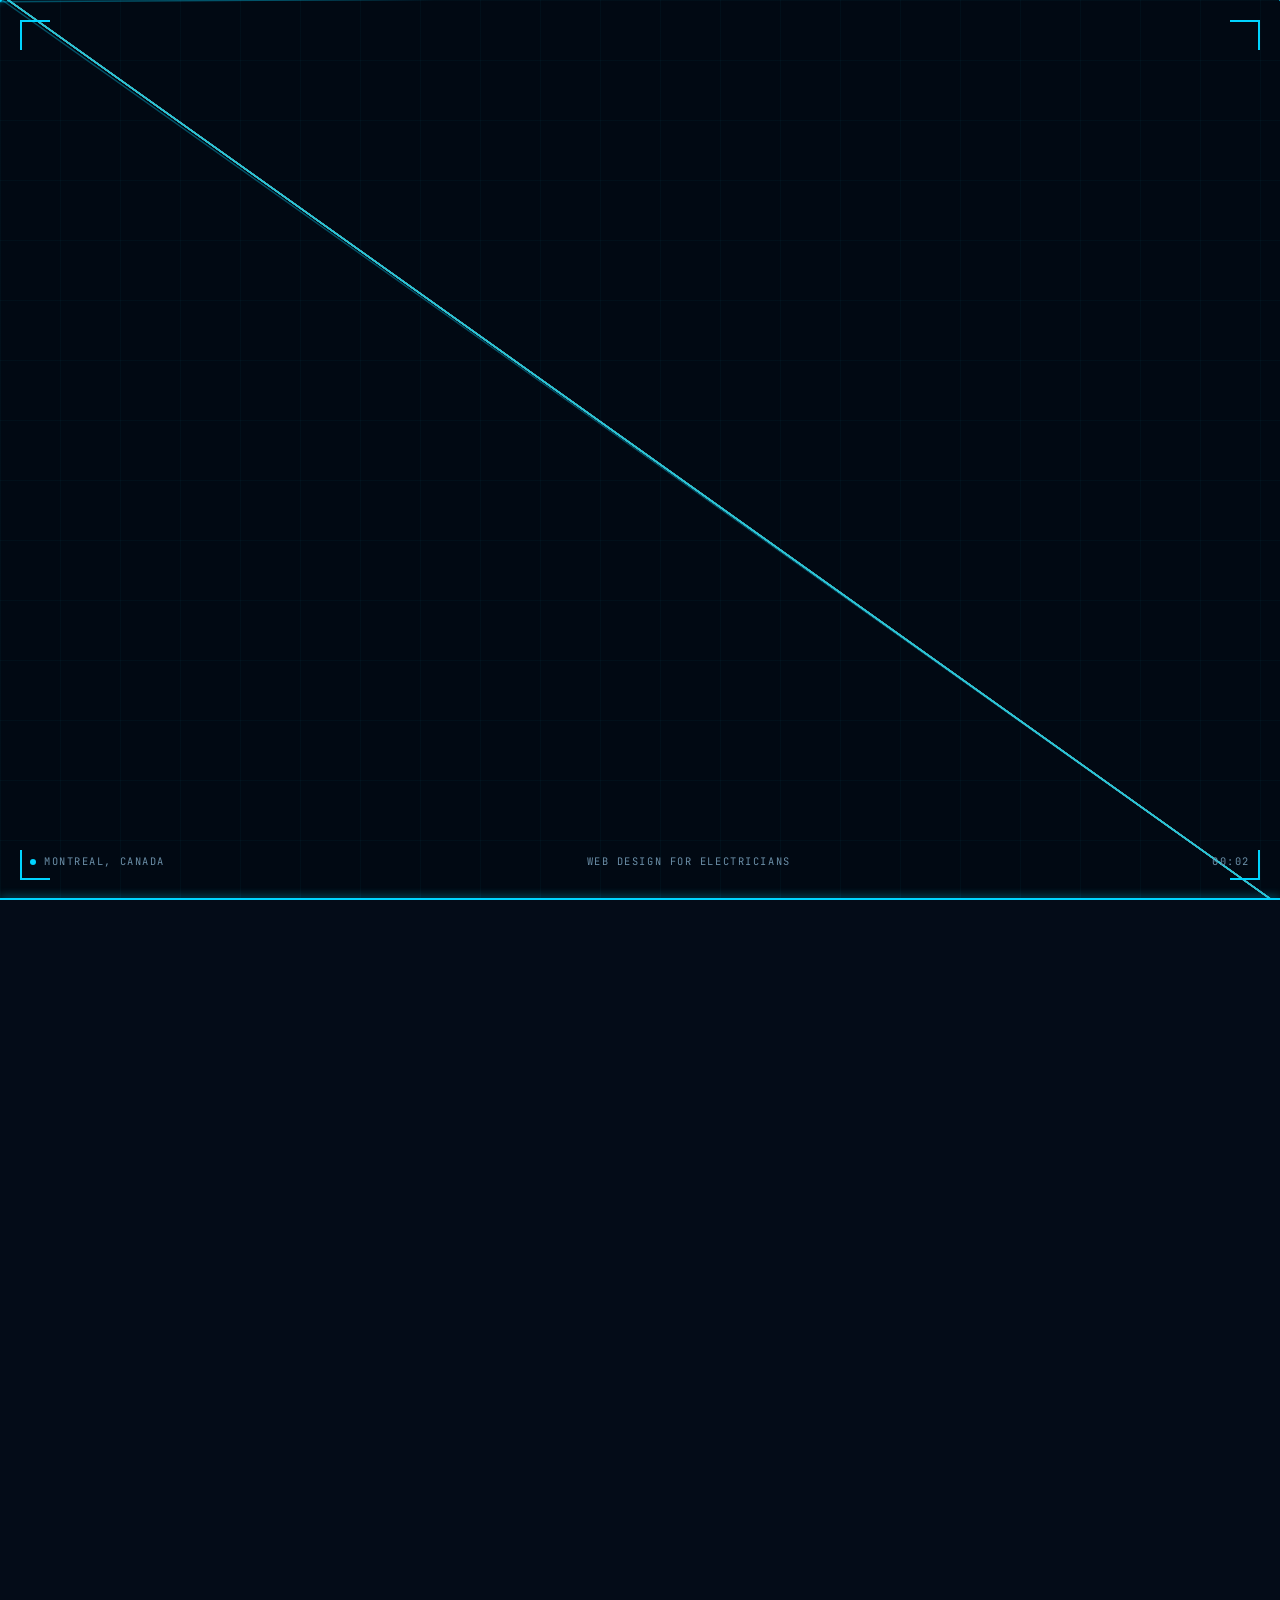
==== commit a6e23f0e: "Add favicon.ico for crawlers and Google SERP - Generate multi-resolution favicon.ico (16/32/48/64) f" ====
--- a/index.html
+++ b/index.html
@@ -7,14 +7,15 @@
   <meta name="theme-color" content="#040C18">
   <title>Chemali Digital | Web Design for Electricians</title>
 
-  <!-- Favicon (v5 cache-buster forces refresh past the old cached Wix icon) -->
-  <link rel="icon" type="image/svg+xml" href="favicon.svg?v=5">
-  <link rel="icon" type="image/png" sizes="32x32"  href="favicon-32.png?v=5">
-  <link rel="icon" type="image/png" sizes="16x16"  href="favicon-16.png?v=5">
-  <link rel="icon" type="image/png" sizes="192x192" href="favicon-192.png?v=5">
-  <link rel="apple-touch-icon" sizes="180x180" href="apple-touch-icon.png?v=5">
-  <link rel="shortcut icon" href="favicon-32.png?v=5">
-  <link rel="manifest" href="site.webmanifest?v=5">
+  <!-- Favicon (v6 cache-buster — adds favicon.ico for crawlers/Google SERP) -->
+  <link rel="icon" href="favicon.ico?v=6" sizes="any">
+  <link rel="icon" type="image/svg+xml" href="favicon.svg?v=6">
+  <link rel="icon" type="image/png" sizes="32x32"  href="favicon-32.png?v=6">
+  <link rel="icon" type="image/png" sizes="16x16"  href="favicon-16.png?v=6">
+  <link rel="icon" type="image/png" sizes="192x192" href="favicon-192.png?v=6">
+  <link rel="apple-touch-icon" sizes="180x180" href="apple-touch-icon.png?v=6">
+  <link rel="shortcut icon" href="favicon.ico?v=6">
+  <link rel="manifest" href="site.webmanifest?v=6">
 
   <link rel="preconnect" href="https://fonts.googleapis.com">
   <link rel="preconnect" href="https://fonts.gstatic.com" crossorigin>
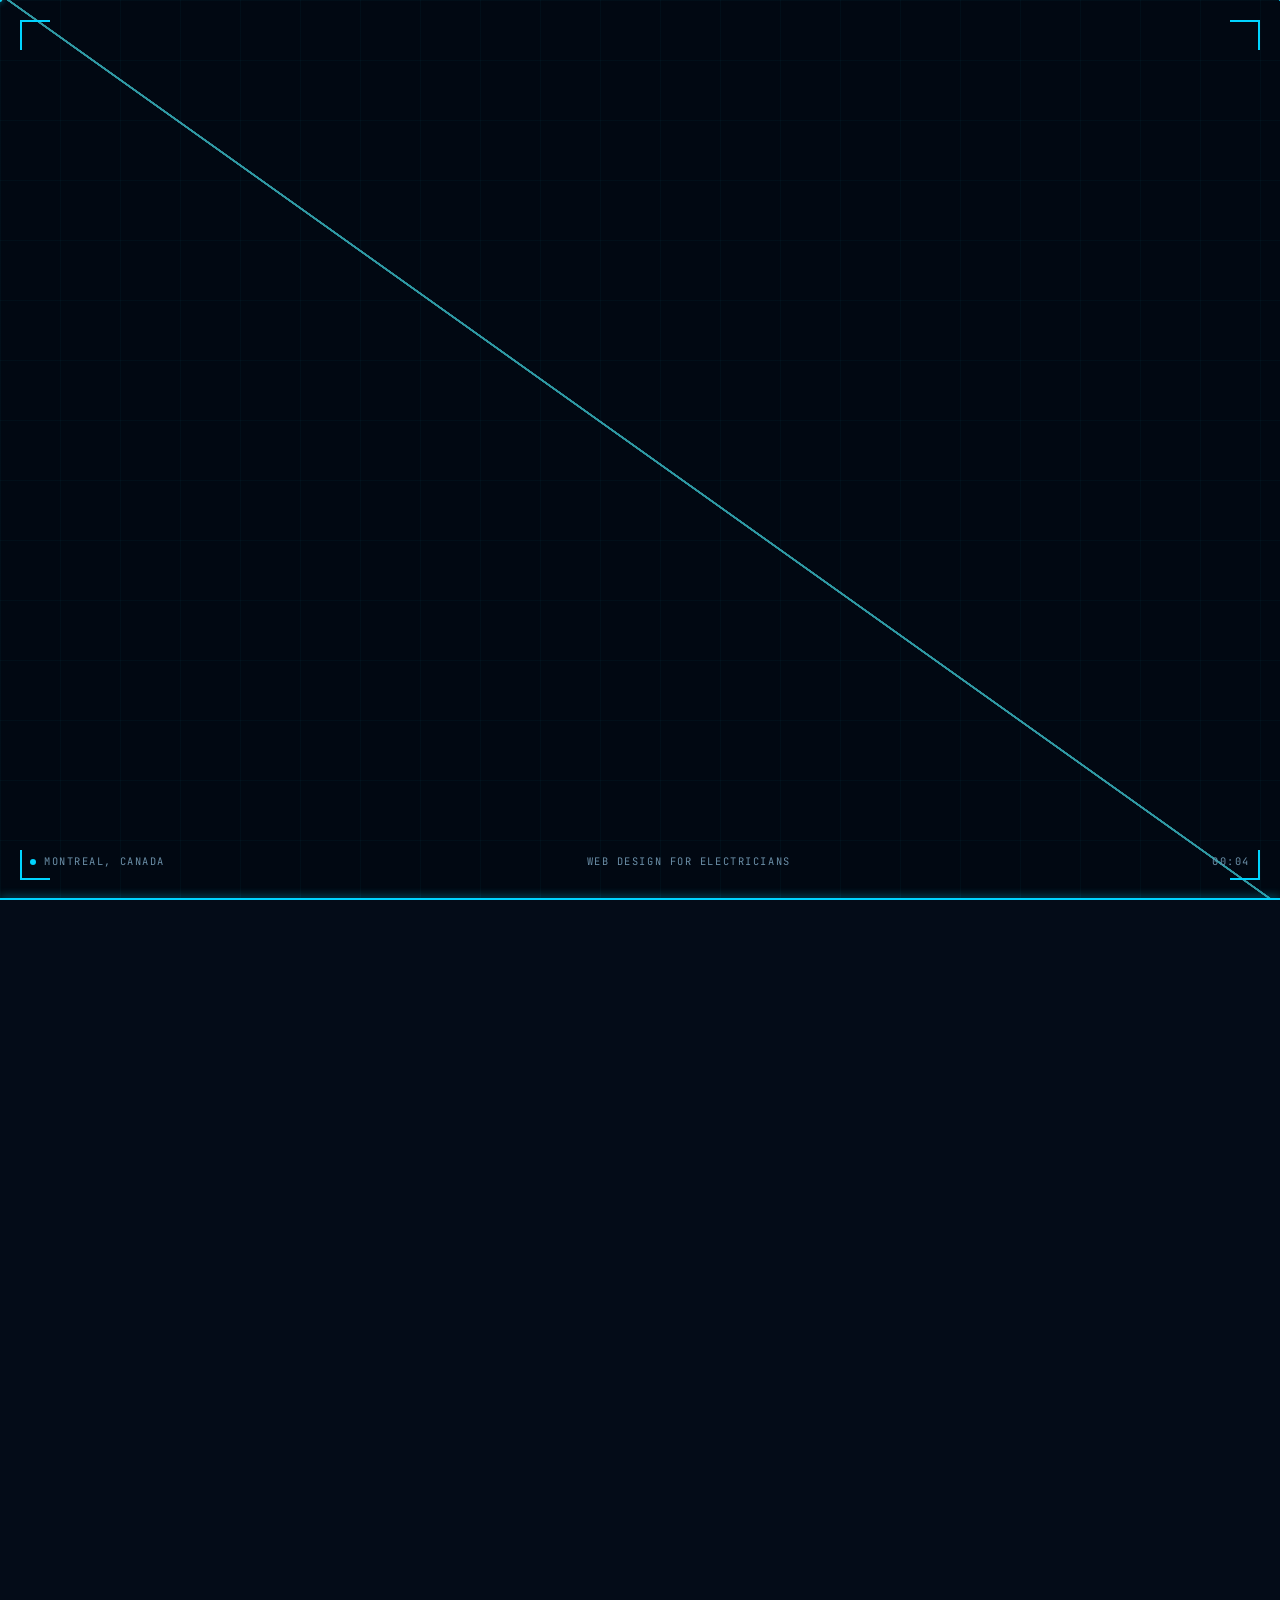
==== commit b5426601: "Apply orange featured styling to all 6 customization cards Co-Authored-By: Claude Opus 4.7 (1M conte" ====
--- a/index.html
+++ b/index.html
@@ -451,7 +451,7 @@
         </div>
 
         <div class="custom-grid">
-          <div class="cust-card reveal" data-delay="0">
+          <div class="cust-card featured reveal" data-delay="0">
             <div class="cust-icon">
               <svg width="36" height="36" viewBox="0 0 36 36" fill="none">
                 <rect x="3" y="8" width="30" height="20" rx="2.5" stroke="#00D4FF" stroke-width="1.6" fill="rgba(0,212,255,0.04)"/>
@@ -465,7 +465,7 @@
             <div class="cust-tags mono"><span>STRIPE</span><span>SQUARE</span><span>PAYPAL</span></div>
           </div>
 
-          <div class="cust-card reveal" data-delay="80">
+          <div class="cust-card featured reveal" data-delay="80">
             <div class="cust-icon">
               <svg width="36" height="36" viewBox="0 0 36 36" fill="none">
                 <rect x="5" y="7" width="26" height="24" rx="2" stroke="#00D4FF" stroke-width="1.6" fill="rgba(0,212,255,0.04)"/>
@@ -500,7 +500,7 @@
             <div class="cust-tags mono"><span>INTERCOM</span><span>TIDIO</span><span>TWILIO</span></div>
           </div>
 
-          <div class="cust-card reveal" data-delay="240">
+          <div class="cust-card featured reveal" data-delay="240">
             <div class="cust-icon">
               <svg width="36" height="36" viewBox="0 0 36 36" fill="none">
                 <circle cx="13" cy="13" r="5" stroke="#00D4FF" stroke-width="1.6" fill="rgba(0,212,255,0.04)"/>
@@ -516,7 +516,7 @@
             <div class="cust-tags mono"><span>SECURE LOGIN</span><span>INVOICES</span></div>
           </div>
 
-          <div class="cust-card reveal" data-delay="320">
+          <div class="cust-card featured reveal" data-delay="320">
             <div class="cust-icon">
               <svg width="36" height="36" viewBox="0 0 36 36" fill="none">
                 <path d="M18 5 L21 13 L29.5 13 L22.5 18 L25.5 26.5 L18 21.5 L10.5 26.5 L13.5 18 L6.5 13 L15 13 Z" stroke="#00D4FF" stroke-width="1.6" fill="rgba(0,212,255,0.04)" stroke-linejoin="round"/>
@@ -528,7 +528,7 @@
             <div class="cust-tags mono"><span>GOOGLE</span><span>YELP</span><span>AUTO PROMPT</span></div>
           </div>
 
-          <div class="cust-card reveal" data-delay="400">
+          <div class="cust-card featured reveal" data-delay="400">
             <div class="cust-icon">
               <svg width="36" height="36" viewBox="0 0 36 36" fill="none">
                 <path d="M5 19 L13 11 L19 17 L31 5" stroke="#00D4FF" stroke-width="2" stroke-linecap="round" stroke-linejoin="round"/>
